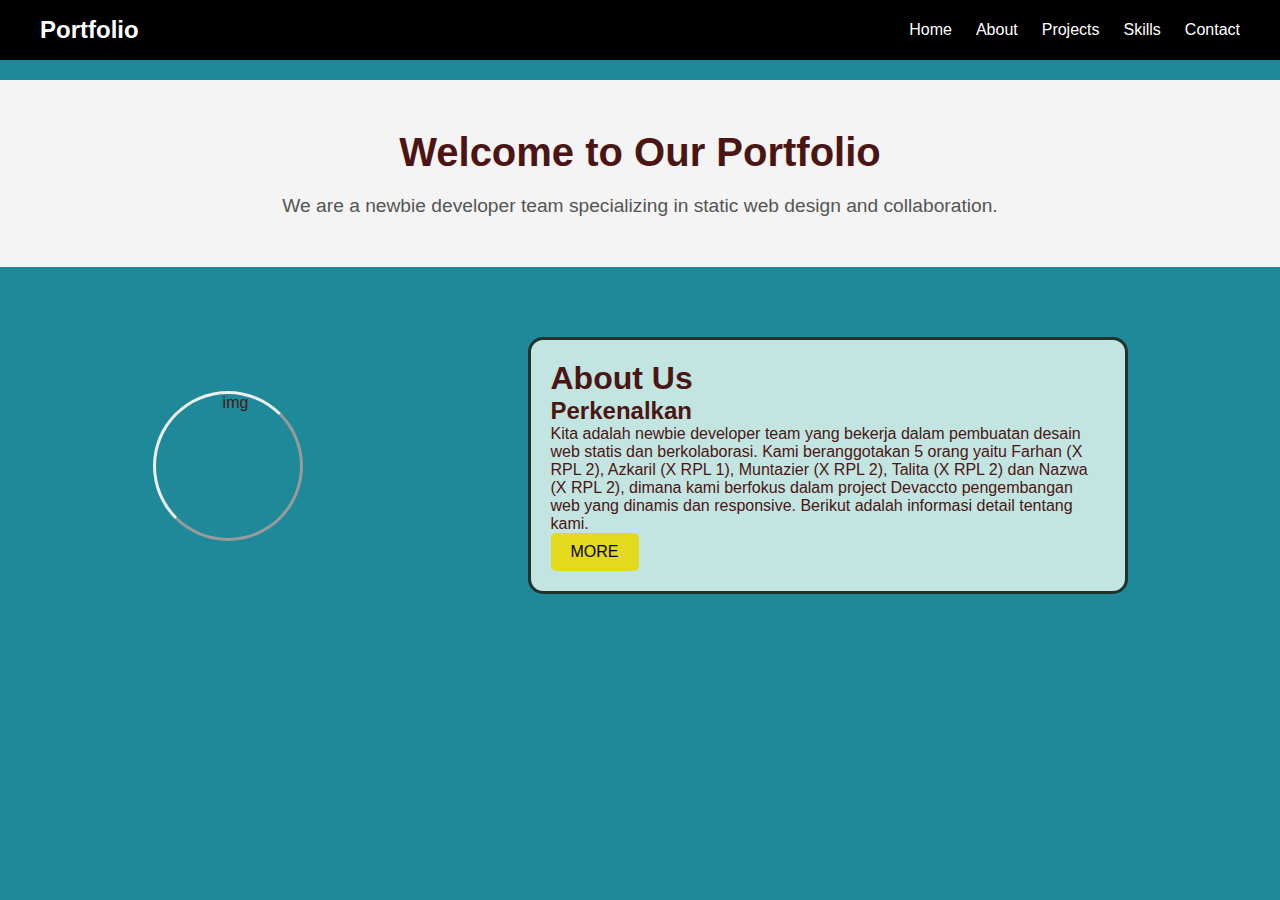
==== index.html @ 138cdb79 "perbaikan navbar dan page about by Farhan and Azka" ====
<!DOCTYPE html>
<html lang="en">
<head>
    <meta charset="UTF-8">
    <meta name="viewport" content="width=device-width, initial-scale=1.0">
    <title>Project Akhir</title>
    <link rel="stylesheet" href="style.css">
    <link rel="stylesheet" href="abouts.css">
</head>
<body>
    <nav class="navbar">
        <div class="container">
            <a href="#" class="brand">Portfolio</a>
            <ul class="nav-menu">
                <li><a href="#" class="nav-link" data-page="home">Home</a></li>
                <li><a href="/about.html" class="nav-link" data-page="about">About</a></li>
                <li><a href="#" class="nav-link" data-page="projects">Projects</a></li>
                <li><a href="#" class="nav-link" data-page="skills">Skills</a></li>
                <li><a href="#" class="nav-link" data-page="contact">Contact</a></li>
            </ul>
        </div>
    </nav>

    <section class="intro">
        <h1>Welcome to Our Portfolio</h1>
        <p>We are a newbie developer team specializing in static web design and collaboration.</p>
    </section>

    <section class="about">
        <div class="container about-container">
            <img src="bfd50216031f9ad9b8efe8b5921c84f6.jpg" alt="img" class="about-pict">
            <div class="about-content">
                <h1>About Us</h1>
                <h2>Perkenalkan</h2>
                <p>Kita adalah newbie developer team yang bekerja dalam pembuatan desain web statis dan berkolaborasi. Kami beranggotakan 5 orang yaitu Farhan (X RPL 2), Azkaril (X RPL 1), Muntazier (X RPL 2), Talita (X RPL 2) dan Nazwa (X RPL 2), dimana kami berfokus dalam project Devaccto pengembangan web yang dinamis dan responsive. Berikut adalah informasi detail tentang kami.</p>
                <a href="more.html" target="_blank">
                    <button class="btn">MORE</button>
                </a>
            </div>
        </div>
    </section>
</body>
</html>
---- style.css ----
/* General styles */
* {
    margin: 0;
    padding: 0;
    box-sizing: border-box;
}

body {
    font-family: Arial, sans-serif;
    margin-top: 80px; 
}

/* Navbar Styles */
.navbar {
    background-color: black; 
    color: white;
    padding: 1rem;
    position: fixed;
    width: 100%;
    top: 0;
    z-index: 1000;
}

/* Container styles */
.container {
    width: 100%;
    max-width: 1200px; 
    margin: 0 auto;
    display: flex;
    justify-content: space-between; 
    align-items: center;
}

/* Brand link styles */
.brand {
    font-size: 1.5rem; 
    font-weight: bold; 
    text-decoration: none;
    color: white; 
}

/* Navigation menu */
.nav-menu {
    list-style: none;
    display: flex;
    gap: 1.5rem; 
}

/* Navigation link styles */
.nav-link {
    text-decoration: none;
    color: white;
    font-size: 1rem;
    transition: color 0.3s ease;
}

.nav-link:hover {
    color: #ccc; 
}

/* Intro section */
.intro {
    text-align: center;
    padding: 50px 20px;
    background-color: #f4f4f4;
}

.intro h1 {
    font-size: 2.5rem;
    margin-bottom: 20px;
}

.intro p {
    font-size: 1.2rem;
    color: #555;
}

/* Responsive Styles */
@media (max-width: 768px) {
    .container {
        flex-direction: column;
        align-items: flex-start;
    }

    .nav-menu {
        flex-direction: column; 
        width: 100%;
        text-align: left;
    }

    .nav-link {
        padding: 0.5rem 0; 
    }
}
---- abouts.css ----
body {
    font-family: Arial, sans-serif;
    background-color: #138394f3;
    color: rgb(75, 21, 19);
}

/* About section styles */
.about {
    text-align: center;
    padding: 50px 20px;
}

.about-container {
    display: flex;
    align-items: center;
    justify-content: space-around;
    flex-wrap: wrap;
}

.about-content {
    max-width: 600px;
    text-align: left;
    padding: 20px;
    border: 3px solid #172922f3;
    background-color: rgb(194, 229, 225);
    border-radius: 15px;
    margin: 20px;
}

.about-pict {
    width: 150px;
    height: 150px;
    border-radius: 50%;
    margin: 20px;
    cursor: pointer;
    border-style: outset;
}

@media (max-width: 600px) {
    .about-container {
        flex-direction: column;
    }

    .about-pict {
        width: 100px;
        height: 100px;
    }

    .about-content {
        width: 100%;
    }
}

/* Button styles */
.btn {
    display: inline-block;
    padding: 10px 20px;
    text-decoration: none;
    color: rgb(2, 2, 2);
    background-color: rgb(228, 218, 29);
    cursor: pointer;
    transition: background-color 0.3s;
    border: none;
    border-radius: 5px;
    font-size: 1rem;
}

.btn:hover {
    color: white;
    background-color: rgb(208, 140, 88);
}
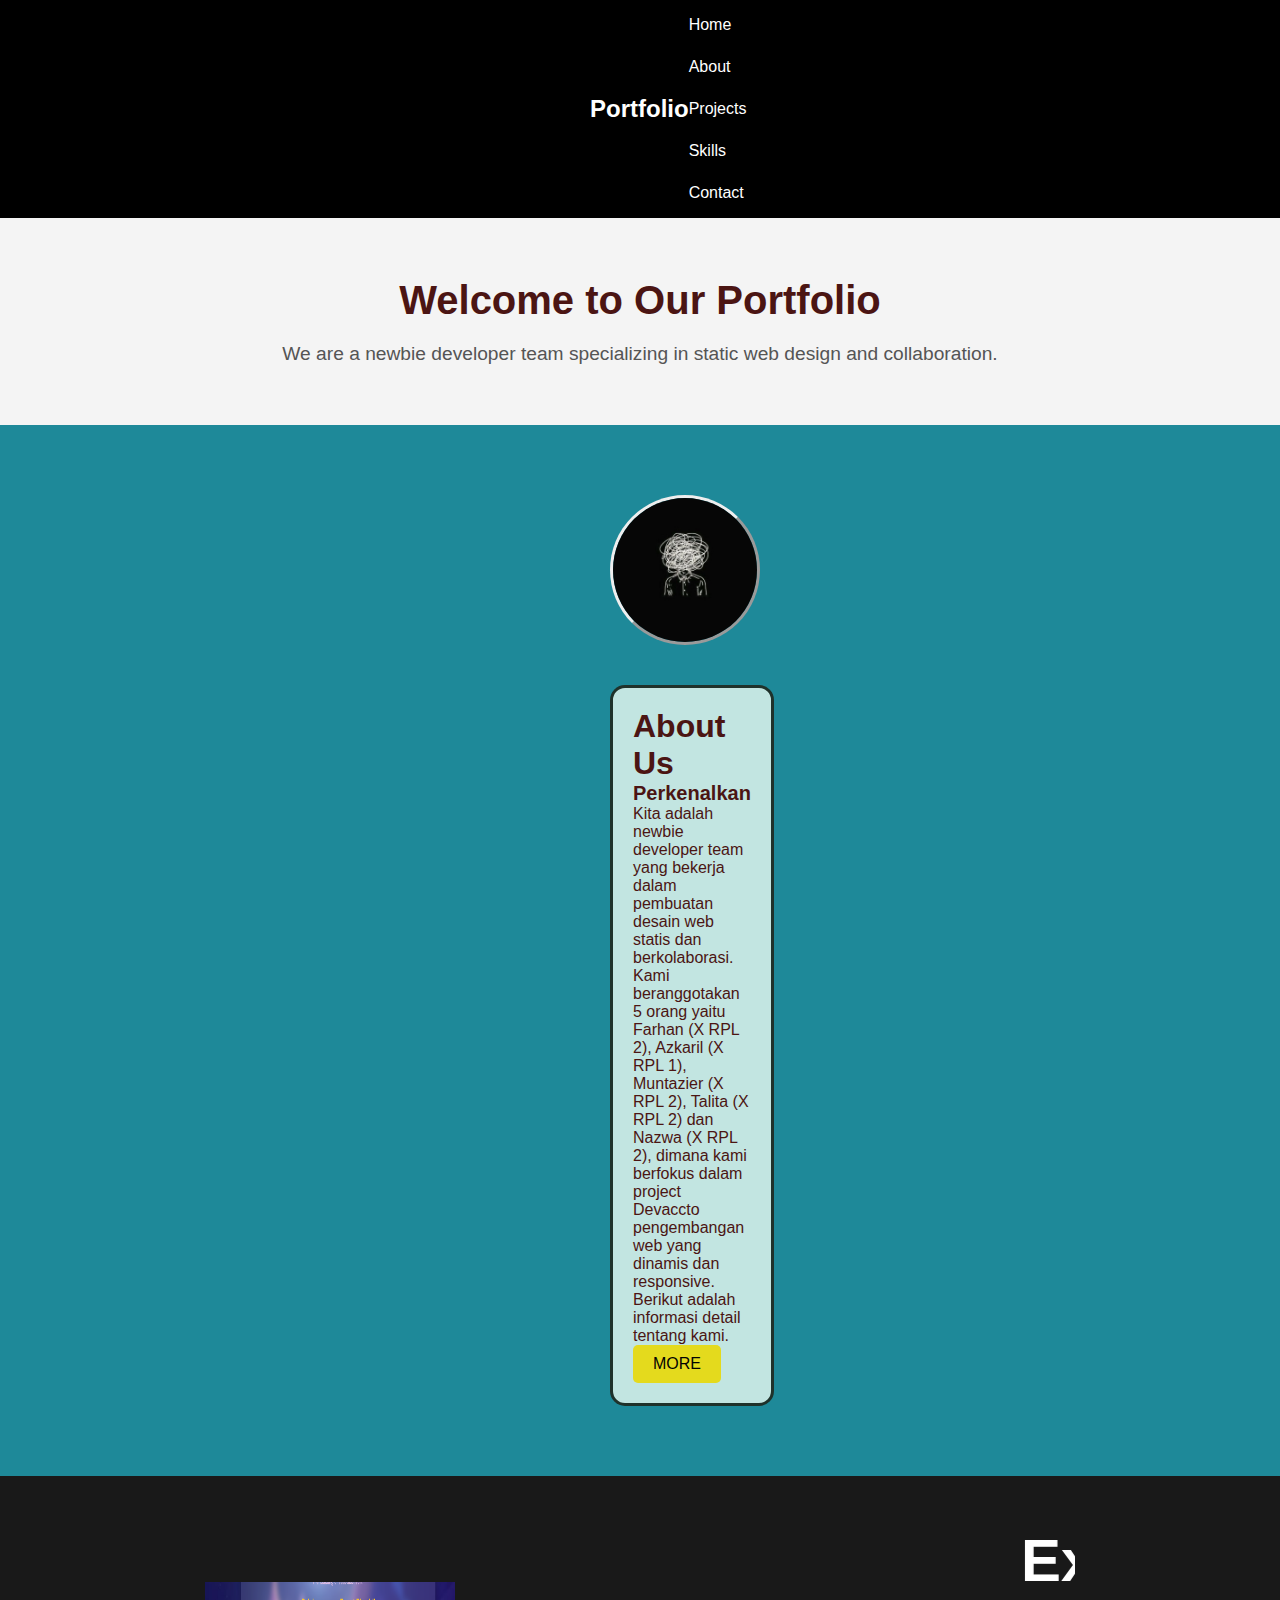
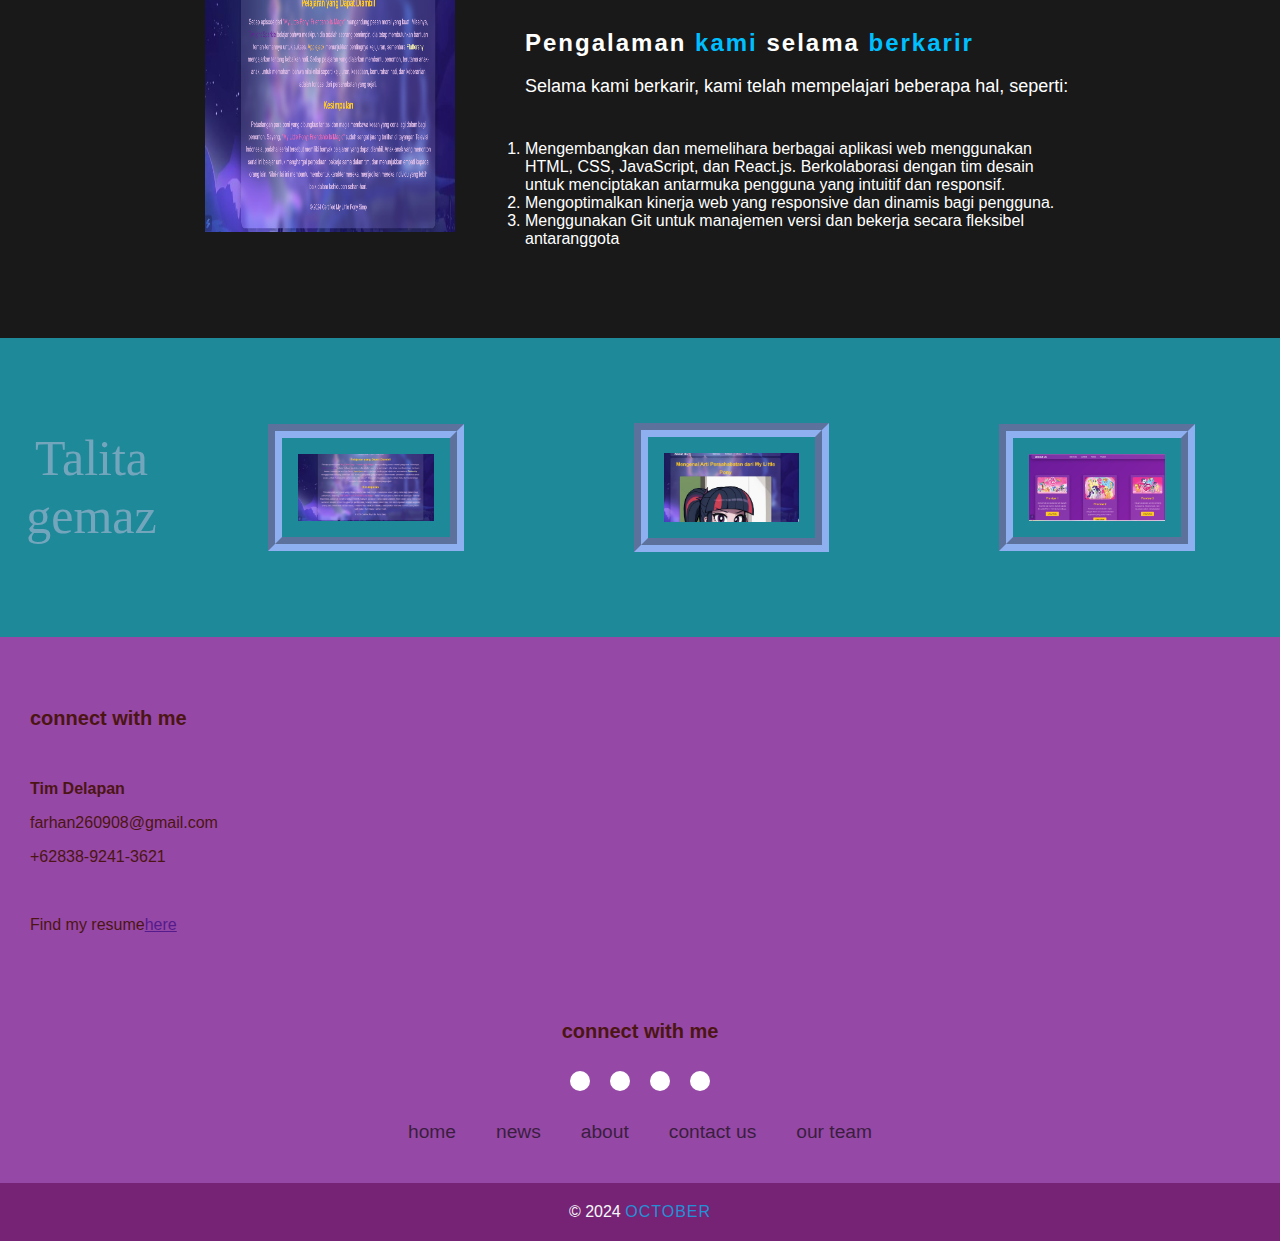
==== commit c20dfecf: "progress 50%" ====
--- a/index.html
+++ b/index.html
@@ -4,16 +4,21 @@
     <meta charset="UTF-8">
     <meta name="viewport" content="width=device-width, initial-scale=1.0">
     <title>Project Akhir</title>
-    <link rel="stylesheet" href="style.css">
+    <link rel="stylesheet" href="navbar.css">
     <link rel="stylesheet" href="abouts.css">
+    <link rel="stylesheet" href="Zahircss.css">
+    <link rel="stylesheet" href="https://cdnjs.cloudflare.com/ajax/libs/font-awesome/6.6.0/css/all.min.css" integrity="sha512-Kc323vGBEqzTmouAECnVceyQqyqdsSiqLQISBL29aUW4U/M7pSPA/gEUZQqv1cwx4OnYxTxve5UMg5GT6L4JJg==" crossorigin="anonymous" referrerpolicy="no-referrer"/>
+    <link rel="stylesheet" href="footer.css">
+    <link rel="stylesheet" href="project.css">
 </head>
+
 <body>
     <nav class="navbar">
         <div class="container">
             <a href="#" class="brand">Portfolio</a>
             <ul class="nav-menu">
                 <li><a href="#" class="nav-link" data-page="home">Home</a></li>
-                <li><a href="/about.html" class="nav-link" data-page="about">About</a></li>
+                <li><a href="#" class="nav-link" data-page="about">About</a></li>
                 <li><a href="#" class="nav-link" data-page="projects">Projects</a></li>
                 <li><a href="#" class="nav-link" data-page="skills">Skills</a></li>
                 <li><a href="#" class="nav-link" data-page="contact">Contact</a></li>
@@ -28,16 +33,87 @@
 
     <section class="about">
         <div class="container about-container">
-            <img src="bfd50216031f9ad9b8efe8b5921c84f6.jpg" alt="img" class="about-pict">
+            <img src="1-9.jpg" alt="img" class="about-pict">
             <div class="about-content">
                 <h1>About Us</h1>
                 <h2>Perkenalkan</h2>
                 <p>Kita adalah newbie developer team yang bekerja dalam pembuatan desain web statis dan berkolaborasi. Kami beranggotakan 5 orang yaitu Farhan (X RPL 2), Azkaril (X RPL 1), Muntazier (X RPL 2), Talita (X RPL 2) dan Nazwa (X RPL 2), dimana kami berfokus dalam project Devaccto pengembangan web yang dinamis dan responsive. Berikut adalah informasi detail tentang kami.</p>
-                <a href="more.html" target="_blank">
-                    <button class="btn">MORE</button>
+                    <button class="btn" onclick="document.getElementById('section-id').scrollIntoView();">MORE</button>
                 </a>
             </div>
         </div>
     </section>
+    
+    <section class="experience">
+        <div class="experience-main">
+            <img src="Screenshot (9).png" alt="example of our web">
+            <div class="experience-text">
+                <h1><marquee>Experience</marquee></h1>
+                <h5 id="section-id">Pengalaman <span>kami</span> selama <span>berkarir</span></h5>
+                <p>Selama kami berkarir, kami telah mempelajari beberapa hal, seperti:
+                    <br> 
+                    <ol>
+                        <li>Mengembangkan dan memelihara berbagai aplikasi web menggunakan HTML, CSS, JavaScript, dan React.js.
+                            Berkolaborasi dengan tim desain untuk menciptakan antarmuka pengguna yang intuitif dan responsif.</li>
+                        <li>Mengoptimalkan kinerja web yang responsive dan dinamis bagi pengguna.</li>
+                        <li>Menggunakan Git untuk manajemen versi dan bekerja secara fleksibel antaranggota</li>
+                    </ol>
+                </p>
+            </div>
+        </div>
+    </section>
+
+    <section class="Talita">
+        <div class="header">
+            <div class="judul">Talita gemaz</div>
+                <div class="galllery">
+                        <img src="Screenshot (9).png" >  
+                </div>
+                <div class="galllery">
+                        <img src="Screenshot 2024-10-07 190201.png" >
+                </div>
+                <div class="galllery">
+                        <img src="Screenshot (10).png" >
+                </div>
+        </div>
+        </header>
+    </section>
+
+    <footer>
+        <div class="footercontainer">
+            <div class="header-foot">
+                <h2>connect with me</h2>
+                <br>
+                   <b>Tim Delapan</b>
+                   <p>farhan260908@gmail.com</p>
+                   <p>+62838-9241-3621</p>
+                   <br>
+                   <p>Find my resume<a href="">here</a></p>
+                   <br><br><br>
+                   <center><h2>connect with me</h2></center>
+            </div>
+       
+            </br>
+            <div class="sosial-links">
+                <a href="https://instagram.com/aaw4hn"><i class="fab fa-instagram"></i></a>
+                <a href="https://wa.me/qr/IO2Y3XSKI3FYL1"><i class="fab fa-whatsapp"></i></a>
+                <a href="https://facebook.com/waa wa"><i class="fab fa-facebook"></i></a>
+                <a href="https://line.me/ti/p/9-CUfsn0aQ"><i class="fab fa-line"></i></a>
+            </div>
+            <div class="footernav">
+                <ul>
+                    <a href="">home</a>
+                    <a href="">news</a>
+                    <a href="">about</a>
+                    <a href="">contact us</a>
+                    <a href="">our team</a>
+                </ul>
+            </div>
+            </div>
+            <div class="footerbottom">
+                <p>&copy 2024 <span class="designer">october</span></p>
+            </div>
+        </div>
+    </footer>
 </body>
 </html>
--- a/navbar.css
+++ b/navbar.css
@@ -0,0 +1,96 @@
+/* General styles */
+* {
+    margin: 0;
+    padding: 0;
+    box-sizing: border-box;
+}
+
+body {
+    font-family: Arial, sans-serif;
+}
+
+/* Navbar Styles */
+.navbar {
+    background-color: black; 
+    color: white;
+    padding: 1rem;
+    position: static;
+    width: 100%;
+    top: 0;
+    z-index: 1000;
+}
+
+/* Container styles */
+.container {
+    width: 100%;
+    max-width: 1200px; 
+    margin: 0 auto;
+    display: flex;
+    justify-content: space-between; 
+    align-items: center;
+}
+
+/* Brand link styles */
+.brand {
+    font-size: 1.5rem; 
+    font-weight: bold; 
+    text-decoration: none;
+    color: white;
+}
+
+/* Navigation menu */
+.nav-menu {
+    list-style: none;
+    display: flex;
+    gap: 1.5rem; 
+    flex-wrap: wrap;
+}
+
+/* Navigation link styles */
+.nav-link {
+    text-decoration: none;
+    color: white;
+    font-size: 1rem;
+    transition: color 0.3s ease;
+}
+
+.nav-link:hover {
+    color: #ccc; 
+}
+
+/* Intro section */
+.intro {
+    text-align: center;
+    padding: 50px 20px;
+    background-color: #f4f4f4;
+    padding: 60px;
+}
+
+.intro h1 {
+    font-size: 2.5rem;
+    margin-bottom: 20px;
+}
+
+.intro p {
+    font-size: 1.2rem;
+    color: #555;
+}
+
+/* Responsive Styles */
+@media (max-width: 768px) {
+    .container {
+        gap: 1rem;
+        flex-direction: column;
+        align-items: flex-start;
+    }
+
+    .nav-menu {
+        flex-direction: column; 
+        width: 100%;
+        text-align: left;
+    }
+
+    .nav-link {
+        padding: 0.5rem 0; 
+    }
+}
--- a/abouts.css
+++ b/abouts.css
@@ -36,7 +36,7 @@
     border-style: outset;
 }
 
-@media (max-width: 600px) {
+@media (max-width: 100px) {
     .about-container {
         flex-direction: column;
     }
--- a/Zahircss.css
+++ b/Zahircss.css
@@ -0,0 +1,69 @@
+.experience {
+    width: 100%;
+    padding: 50px 0;
+    background-color: #191919;
+}
+
+.experience-main {
+    max-width: 1130px;
+    margin: 0 auto;
+    display: flex;
+    flex-wrap: wrap;
+    justify-content: center;
+    align-items: center;
+}
+
+.experience img {
+    width: 250px;
+    height: 250px;
+    display: flex;
+    margin-right: 70px;
+    align-items: flex-start;
+}
+
+.experience-text {
+    max-width: 550px;
+    color: white;
+}
+
+.experience-text h1 {
+    font-size: 60px;
+    margin-bottom: 20px;
+}
+
+.experience-text h5 {
+    font-size: 24px;
+    margin-bottom: 15px;
+    letter-spacing: 2px;
+}
+
+span {
+    color: #00BFFF;
+}
+
+.experience-text p {
+    font-size: 18px;
+    line-height: 28px;
+    margin-bottom: 40px;
+    text-align: justify;
+}
+
+/* Responsive Experience section */
+@media (max-width: 768px) {
+    .experience-main {
+        flex-direction: column;
+    }
+
+    .experience img {
+        width: 200px;
+        height: 200px;
+    }
+
+    .experience-text h1 {
+        font-size: 40px;
+    }
+
+    .experience-text p {
+        font-size: 16px;
+    }
+}
--- a/footer.css
+++ b/footer.css
@@ -0,0 +1,84 @@
+*{
+    padding: 0;
+    margin: 0;
+    box-sizing: border-box;
+}
+
+.br {
+    display: flex;
+}
+footer {
+    background-color: #9648a6;
+}
+
+.header-foot {
+    display: flex;
+    flex-direction: column;
+    gap: 1rem;
+}
+
+.footercontainer{
+
+    width: 100%;
+    padding: 70px 30px 20px;
+    gap: 10px;
+}
+h2{
+    font-family: arial;
+    font-size: 20px;
+}
+.sosial-links{
+    display: flex;
+    justify-content: center;
+}
+.sosial-links a{
+    text-decoration: none;
+    padding: 10px;
+    background-color: white;
+    margin: 10px;
+    border-radius: 50%;
+}
+.sosial-links a i{
+    font-size: 2em;
+    color: #111;
+    opacity: 0.9;
+}
+
+.sosial-links a:hover{
+    background-color: #9648a6;
+    transition: 0.5s;
+}
+.sosial-links a:hover i{
+    color: rgb(43, 3, 47);
+}
+
+.footernav ul{
+    display: flex;
+    justify-content: center;
+}
+.footernav ul a{
+    color: #120d12;
+    margin: 20px;
+    text-decoration: none;
+    font-size: 1.2em;
+    opacity: 0.7;
+    transition: 0.5s;
+}
+.footernav ul a:hover{
+    opacity: 1;
+}
+.footerbottom{
+    background-color: #762375;
+    padding: 20px;
+    text-align: center;
+}
+.footerbottom p{
+    color: rgb(246, 248, 249);
+}
+
+.designer{
+    opacity: 0.7;
+    text-transform: uppercase;
+    letter-spacing: 1px;
+    font-weight: 400;
+}--- a/project.css
+++ b/project.css
@@ -0,0 +1,50 @@
+.body {
+    background-color: blueviolet;
+}
+
+.header {
+    display: flex;
+    align-items: center;
+}
+
+.judul{
+    font-family: Times, serif;
+    font-size: 50px;
+    text-align: center;
+    color: rgba(219, 201, 233, 0.452);
+
+}
+
+.container{
+    width: 100px;
+    margin: auto;
+}
+
+.galllery {
+    margin: 85px;
+    border: 14px solid rgb(142, 176, 241);
+    float: center;
+    width: 250px;
+    height: auto;
+    flex-direction: row;
+    display: flex;
+    border-style: groove;
+    padding: 16px; 
+    box-sizing: border-box;
+}
+
+.galllery:hover {
+    border: 10px solid purple;
+}
+
+.galllery img {
+    width: 100%;
+    height: auto;
+}
+
+.desc {
+    font-family:arial sans-serif;
+    text-transform: uppercase;
+    text-align: left;
+    font-size: 20px;
+}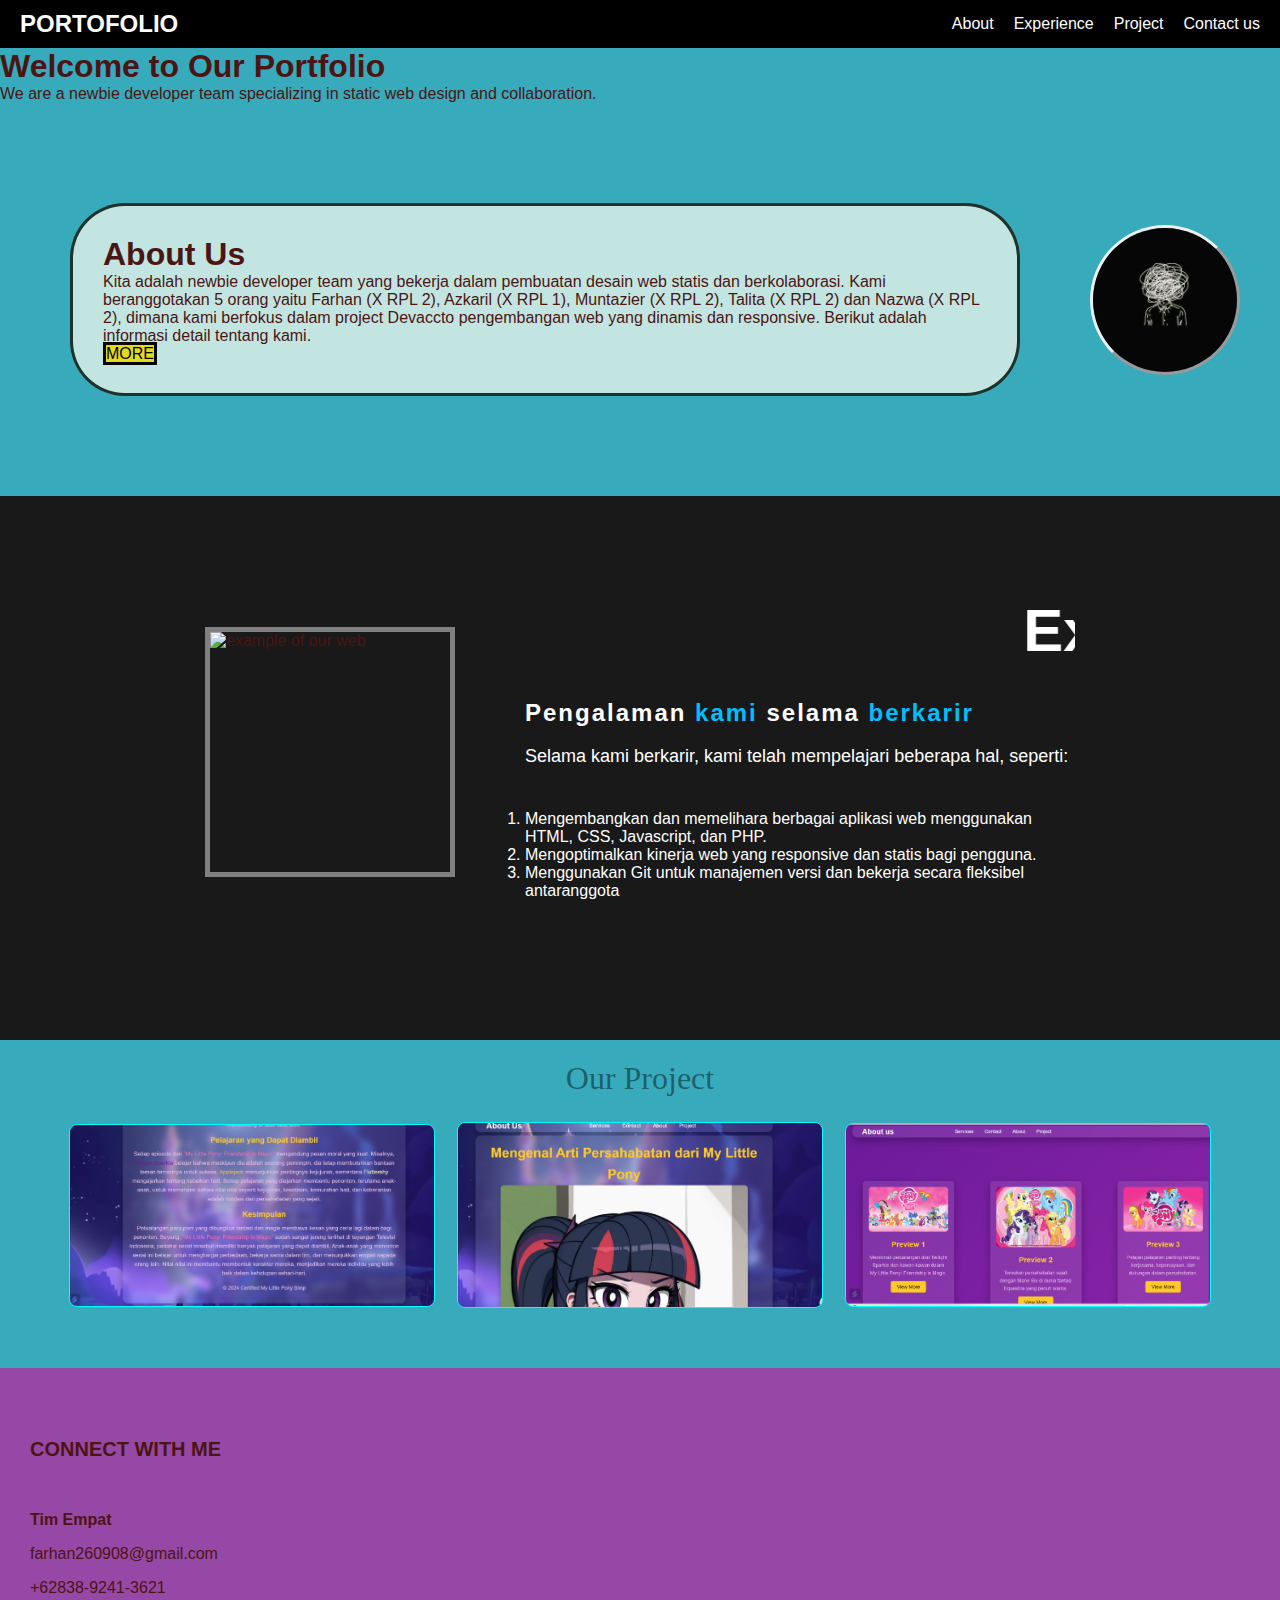
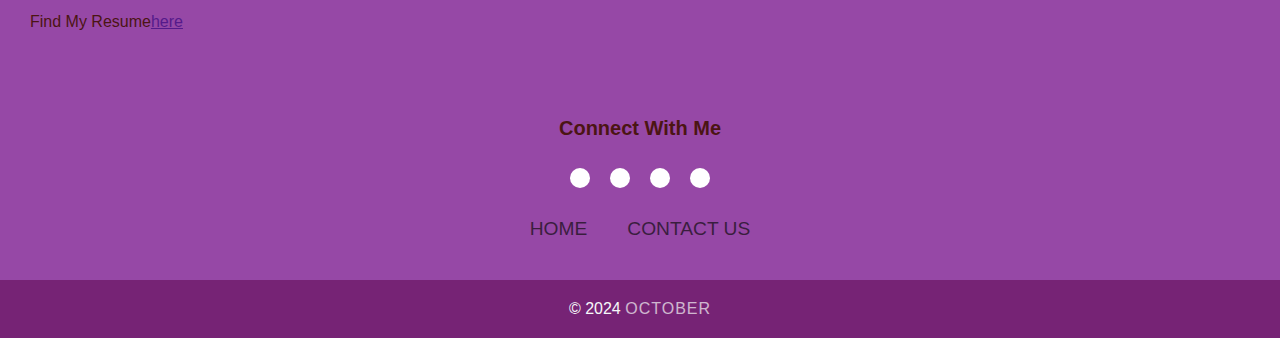
==== commit 6bfe8a11: "perombakan navbar" ====
--- a/index.html
+++ b/index.html
@@ -3,59 +3,64 @@
 <head>
     <meta charset="UTF-8">
     <meta name="viewport" content="width=device-width, initial-scale=1.0">
-    <title>Project Akhir</title>
+    <title>Project Akhir Devaccto</title>
     <link rel="stylesheet" href="navbar.css">
+    <link rel="stylesheet" href="intro.css">
     <link rel="stylesheet" href="abouts.css">
     <link rel="stylesheet" href="Zahircss.css">
+    <link rel="stylesheet" href="project.css">
     <link rel="stylesheet" href="https://cdnjs.cloudflare.com/ajax/libs/font-awesome/6.6.0/css/all.min.css" integrity="sha512-Kc323vGBEqzTmouAECnVceyQqyqdsSiqLQISBL29aUW4U/M7pSPA/gEUZQqv1cwx4OnYxTxve5UMg5GT6L4JJg==" crossorigin="anonymous" referrerpolicy="no-referrer"/>
     <link rel="stylesheet" href="footer.css">
-    <link rel="stylesheet" href="project.css">
 </head>
 
 <body>
-    <nav class="navbar">
-        <div class="container">
-            <a href="#" class="brand">Portfolio</a>
-            <ul class="nav-menu">
-                <li><a href="#" class="nav-link" data-page="home">Home</a></li>
-                <li><a href="#" class="nav-link" data-page="about">About</a></li>
-                <li><a href="#" class="nav-link" data-page="projects">Projects</a></li>
-                <li><a href="#" class="nav-link" data-page="skills">Skills</a></li>
-                <li><a href="#" class="nav-link" data-page="contact">Contact</a></li>
-            </ul>
+    <nav class="navbar" id="navbar-id">
+        <b><div class="porto">PORTOFOLIO</div></b>
+        <div class="burger" id="burger">
+            <div class="line"></div>
+            <div class="line"></div>
+            <div class="line"></div>
         </div>
+        <ul class="nav-links" id="nav-links">
+            <li><a href="#about-page">About</a></li>
+            <li><a href="#experience-id">Experience</a></li>
+            <li><a href="#project-id">Project</a></li>
+            <li><a href="#footer-id">Contact us</a></li>
+        </ul>
     </nav>
+
+    <script src="burger_nav.js"></script>
 
     <section class="intro">
         <h1>Welcome to Our Portfolio</h1>
         <p>We are a newbie developer team specializing in static web design and collaboration.</p>
     </section>
 
-    <section class="about">
-        <div class="container about-container">
+    <section class="about" id="about-page">
+        <div class="about-container">
             <img src="1-9.jpg" alt="img" class="about-pict">
-            <div class="about-content">
-                <h1>About Us</h1>
-                <h2>Perkenalkan</h2>
-                <p>Kita adalah newbie developer team yang bekerja dalam pembuatan desain web statis dan berkolaborasi. Kami beranggotakan 5 orang yaitu Farhan (X RPL 2), Azkaril (X RPL 1), Muntazier (X RPL 2), Talita (X RPL 2) dan Nazwa (X RPL 2), dimana kami berfokus dalam project Devaccto pengembangan web yang dinamis dan responsive. Berikut adalah informasi detail tentang kami.</p>
-                    <button class="btn" onclick="document.getElementById('section-id').scrollIntoView();">MORE</button>
-                </a>
+            <div class="border">
+                <div class="kotak">
+                    <h1>About Us</h1>                               
+                    <p>Kita adalah newbie developer team yang bekerja dalam pembuatan desain web statis dan berkolaborasi. Kami beranggotakan 5 orang yaitu Farhan (X RPL 2), Azkaril (X RPL 1), Muntazier (X RPL 2), Talita (X RPL 2) dan Nazwa (X RPL 2), dimana kami berfokus dalam project Devaccto pengembangan web yang dinamis dan responsive. Berikut adalah informasi detail tentang kami.</p>
+                        <a class="btn" a href="#experience-id">MORE</a></button>
+                    </a>
+                </div>
             </div>
         </div>
     </section>
     
-    <section class="experience">
+    <section class="experience" id="experience-id">
         <div class="experience-main">
-            <img src="Screenshot (9).png" alt="example of our web">
+            <img src="WhatsApp Image 2024-10-11 at 6.11.06 PM.jpeg" alt="example of our web" class="example">
             <div class="experience-text">
                 <h1><marquee>Experience</marquee></h1>
                 <h5 id="section-id">Pengalaman <span>kami</span> selama <span>berkarir</span></h5>
                 <p>Selama kami berkarir, kami telah mempelajari beberapa hal, seperti:
                     <br> 
                     <ol>
-                        <li>Mengembangkan dan memelihara berbagai aplikasi web menggunakan HTML, CSS, JavaScript, dan React.js.
-                            Berkolaborasi dengan tim desain untuk menciptakan antarmuka pengguna yang intuitif dan responsif.</li>
-                        <li>Mengoptimalkan kinerja web yang responsive dan dinamis bagi pengguna.</li>
+                        <li>Mengembangkan dan memelihara berbagai aplikasi web menggunakan HTML, CSS, Javascript, dan PHP.</li>
+                        <li>Mengoptimalkan kinerja web yang responsive dan statis bagi pengguna.</li>
                         <li>Menggunakan Git untuk manajemen versi dan bekerja secara fleksibel antaranggota</li>
                     </ol>
                 </p>
@@ -63,38 +68,38 @@
         </div>
     </section>
 
-    <section class="Talita">
-        <div class="header">
-            <div class="judul">Talita gemaz</div>
-                <div class="galllery">
-                        <img src="Screenshot (9).png" >  
-                </div>
-                <div class="galllery">
-                        <img src="Screenshot 2024-10-07 190201.png" >
-                </div>
-                <div class="galllery">
-                        <img src="Screenshot (10).png" >
-                </div>
+    <section class="talita" id="project-id">
+    <div class="header">
+        <div class="judul">Our Project</div>
+    </div>
+    <div class="container">
+        <div class="gallery">
+            <img src="Screenshot (9).png" alt="Deskripsi gambar 1">
         </div>
-        </header>
+        <div class="gallery">
+            <img src="Screenshot 2024-10-07 190201.png" alt="Deskripsi gambar 2">
+        </div>
+        <div class="gallery">
+            <img src="Screenshot (10).png" alt="Deskripsi gambar 3">
+        </div>
+    </div>
     </section>
 
-    <footer>
+    <footer id="footer-id">
         <div class="footercontainer">
             <div class="header-foot">
-                <h2>connect with me</h2>
+                <h2>CONNECT WITH ME</h2>
                 <br>
-                   <b>Tim Delapan</b>
+                   <b>Tim Empat</b>
                    <p>farhan260908@gmail.com</p>
                    <p>+62838-9241-3621</p>
-                   <br>
-                   <p>Find my resume<a href="">here</a></p>
+                   <p>Find My Resume<a href="">here</a></p>
                    <br><br><br>
-                   <center><h2>connect with me</h2></center>
+                   <center><h2>Connect With Me</h2></center>
             </div>
        
             </br>
-            <div class="sosial-links">
+            <div class="sosial-links" id="Contact">
                 <a href="https://instagram.com/aaw4hn"><i class="fab fa-instagram"></i></a>
                 <a href="https://wa.me/qr/IO2Y3XSKI3FYL1"><i class="fab fa-whatsapp"></i></a>
                 <a href="https://facebook.com/waa wa"><i class="fab fa-facebook"></i></a>
@@ -102,18 +107,15 @@
             </div>
             <div class="footernav">
                 <ul>
-                    <a href="">home</a>
-                    <a href="">news</a>
-                    <a href="">about</a>
-                    <a href="">contact us</a>
-                    <a href="">our team</a>
+                    <a href="#navbar-id">HOME</a>
+                    <a href="https://wa.me/+6283892413621">CONTACT US</a>
                 </ul>
             </div>
             </div>
             <div class="footerbottom">
-                <p>&copy 2024 <span class="designer">october</span></p>
+                <p>&copy 2024 <span class="designer" style="color: whitesmoke;">OCTOBER</span></p>
             </div>
         </div>
     </footer>
 </body>
-</html>
+</html>--- a/navbar.css
+++ b/navbar.css
@@ -1,96 +1,75 @@
-/* General styles */
 * {
     margin: 0;
     padding: 0;
     box-sizing: border-box;
+    scroll-behavior: smooth;
 }
 
 body {
     font-family: Arial, sans-serif;
 }
 
-/* Navbar Styles */
 .navbar {
-    background-color: black; 
-    color: white;
-    padding: 1rem;
-    position: static;
-    width: 100%;
-    top: 0;
-    z-index: 1000;
+    display: flex;
+    justify-content: space-between;
+    align-items: center;
+    background-color: #000;
+    padding: 10px 20px;
 }
 
-/* Container styles */
-.container {
-    width: 100%;
-    max-width: 1200px; 
-    margin: 0 auto;
-    display: flex;
-    justify-content: space-between; 
-    align-items: center;
+.porto {
+    color: rgb(255, 255, 255);
+    font-size: 24px;
 }
 
-/* Brand link styles */
-.brand {
-    font-size: 1.5rem; 
-    font-weight: bold; 
-    text-decoration: none;
-    color: white;
+.nav-links {
+    list-style: none;
+    display: flex;
 }
 
-/* Navigation menu */
-.nav-menu {
-    list-style: none;
-    display: flex;
-    gap: 1.5rem; 
-    flex-wrap: wrap;
+.nav-links li {
+    margin-left: 20px;
 }
 
-/* Navigation link styles */
-.nav-link {
+.nav-links a {
+    color: rgb(255, 255, 255);
     text-decoration: none;
-    color: white;
-    font-size: 1rem;
     transition: color 0.3s ease;
 }
 
-.nav-link:hover {
-    color: #ccc; 
+/*burger garis*/
+.burger {
+    display: none;
+    flex-direction: column;
+    cursor: pointer;
+    transition: all 20ms smooth;
 }
 
-/* Intro section */
-.intro {
-    text-align: center;
-    padding: 50px 20px;
-    background-color: #f4f4f4;
-    padding: 60px;
+.burger .line {
+    height: 3px;
+    width: 25px;
+    background-color: white;
+    margin: 4px 0;
 }
 
-.intro h1 {
-    font-size: 2.5rem;
-    margin-bottom: 20px;
-}
-
-.intro p {
-    font-size: 1.2rem;
-    color: #555;
-}
-
-/* Responsive Styles */
+/* Responsive */
 @media (max-width: 768px) {
-    .container {
-        gap: 1rem;
+    .nav-links {
+        display: none;
         flex-direction: column;
-        align-items: flex-start;
+        position: absolute;
+        top: 60px;
+        left: 0;
+        color: #000000;
+        background-color: rgba(0, 0, 0, 0.5); /* Transparan */
+        width: 100%;
     }
 
-    .nav-menu {
-        flex-direction: column; 
-        width: 100%;
-        text-align: left;
+    .nav-links.active {
+        display: flex;
     }
 
-    .nav-link {
-        padding: 0.5rem 0; 
+    .burger {
+        display: flex;
     }
 }
--- a/abouts.css
+++ b/abouts.css
@@ -1,44 +1,48 @@
+* {
+    scroll-behavior: smooth;
+}
+
 body {
     font-family: Arial, sans-serif;
-    background-color: #138394f3;
+    background-color: #2da6b9f3;
     color: rgb(75, 21, 19);
 }
 
-/* About section styles */
+/* about section styles */
 .about {
     text-align: center;
     padding: 50px 20px;
 }
 
-.about-container {
+.kotak {
+    border: 3px solid #172922f3;
+    background-color: rgb(194, 229, 225);
+    border-radius: 55px; /* Membuat border melengkung */
+    padding: 30px;
+    margin: 50px 50px;
+}
+
+.about-container { /* untuk text dan pict */
+    text-align: left;
     display: flex;
     align-items: center;
     justify-content: space-around;
-    flex-wrap: wrap;
-}
-
-.about-content {
-    max-width: 600px;
-    text-align: left;
-    padding: 20px;
-    border: 3px solid #172922f3;
-    background-color: rgb(194, 229, 225);
-    border-radius: 15px;
-    margin: 20px;
+    flex-direction: row-reverse;
 }
 
 .about-pict {
     width: 150px;
     height: 150px;
     border-radius: 50%;
+    display: block;
     margin: 20px;
     cursor: pointer;
     border-style: outset;
 }
 
-@media (max-width: 100px) {
-    .about-container {
-        flex-direction: column;
+@media (max-width: 600px) { /* agar menjadi flexsibel */
+    .container {
+        width: 100%;
     }
 
     .about-pict {
@@ -46,26 +50,21 @@
         height: 100px;
     }
 
-    .about-content {
-        width: 100%;
+    .about-container {
+        flex-direction: column; /* agar gambar dari kanan pindah keatas saat layar di perkecil */
     }
 }
 
-/* Button styles */
 .btn {
-    display: inline-block;
-    padding: 10px 20px;
-    text-decoration: none;
+    text-decoration: wavy;
+    border-style: inherit;
     color: rgb(2, 2, 2);
     background-color: rgb(228, 218, 29);
     cursor: pointer;
     transition: background-color 0.3s;
-    border: none;
-    border-radius: 5px;
-    font-size: 1rem;
 }
 
 .btn:hover {
-    color: white;
-    background-color: rgb(208, 140, 88);
+    color: #058da2f3;
+    background-color: rgb(156, 43, 20);
 }
--- a/Zahircss.css
+++ b/Zahircss.css
@@ -1,7 +1,23 @@
+* {
+    scroll-behavior: smooth;
+}
+
 .experience {
     width: 100%;
     padding: 50px 0;
     background-color: #191919;
+}
+
+.example {
+    border: 5px solid gray;
+    margin-bottom: 2rem;
+}
+
+.headline {
+    max-width: 550px;
+    color: white;
+    font-size: 60px;
+    margin-bottom: 20px;
 }
 
 .experience-main {
@@ -11,6 +27,7 @@
     flex-wrap: wrap;
     justify-content: center;
     align-items: center;
+    padding: 50px;
 }
 
 .experience img {
--- a/project.css
+++ b/project.css
@@ -1,50 +1,65 @@
-.body {
-    background-color: blueviolet;
-}
-
 .header {
     display: flex;
+    flex-direction: column; /* Menumpuk elemen di dalam header */
     align-items: center;
 }
 
-.judul{
+.judul {
     font-family: Times, serif;
-    font-size: 50px;
+    font-size: 3vw; /* Responsif berdasarkan lebar viewport */
     text-align: center;
-    color: rgba(219, 201, 233, 0.452);
-
+    color: rgba(0, 0, 0, 0.452);
+    margin: 20px 0; /* Menambahkan margin atas dan bawah */
 }
 
-.container{
-    width: 100px;
+.container {
+    gap: 12PX;
+    width: 90%;
+    max-width: 1200px;
     margin: auto;
+    display: flex;
+    flex-wrap: wrap; /* Agar item gallery dapat membungkus */
+    justify-content: center; /* Centering item gallery */
+    padding-bottom: 55px;
 }
 
-.galllery {
-    margin: 85px;
-    border: 14px solid rgb(142, 176, 241);
-    float: center;
-    width: 250px;
-    height: auto;
-    flex-direction: row;
+.gallery {
+    margin: 5px; /* Memberikan jarak antar gambar */
     display: flex;
-    border-style: groove;
-    padding: 16px; 
+    justify-content: center;
+    align-items: center;
+    flex: 1 1 250px; /* Membuat gallery responsif */
     box-sizing: border-box;
+    border-radius: 12px;
 }
 
-.galllery:hover {
-    border: 10px solid purple;
+.gallery img:hover {
+    transform: scale(1.02);
+    box-shadow: 0px 0px 20px 0px rgb(154, 61, 175);
+    border-width: 2px;
 }
 
-.galllery img {
+.gallery img {
     width: 100%;
     height: auto;
+    border-radius: 8px;
+    border: 1px solid cyan;
+    transition: all 300ms;
 }
 
-.desc {
-    font-family:arial sans-serif;
-    text-transform: uppercase;
-    text-align: left;
-    font-size: 20px;
-}+/* Media queries untuk tampilan lebih besar */
+@media (min-width: 768px) {
+    .judul {
+        font-size: 2.5em; /* Mengatur ukuran font pada layar lebih besar */
+    }
+
+    .gallery {
+        flex: 1 1 200px; /* Mengatur ukuran dasar gallery */
+    }
+}
+
+@media (min-width: 900px) {
+    .judul {
+        font-size: 2em; /* Ukuran font lebih besar untuk layar sangat besar */
+    }
+}
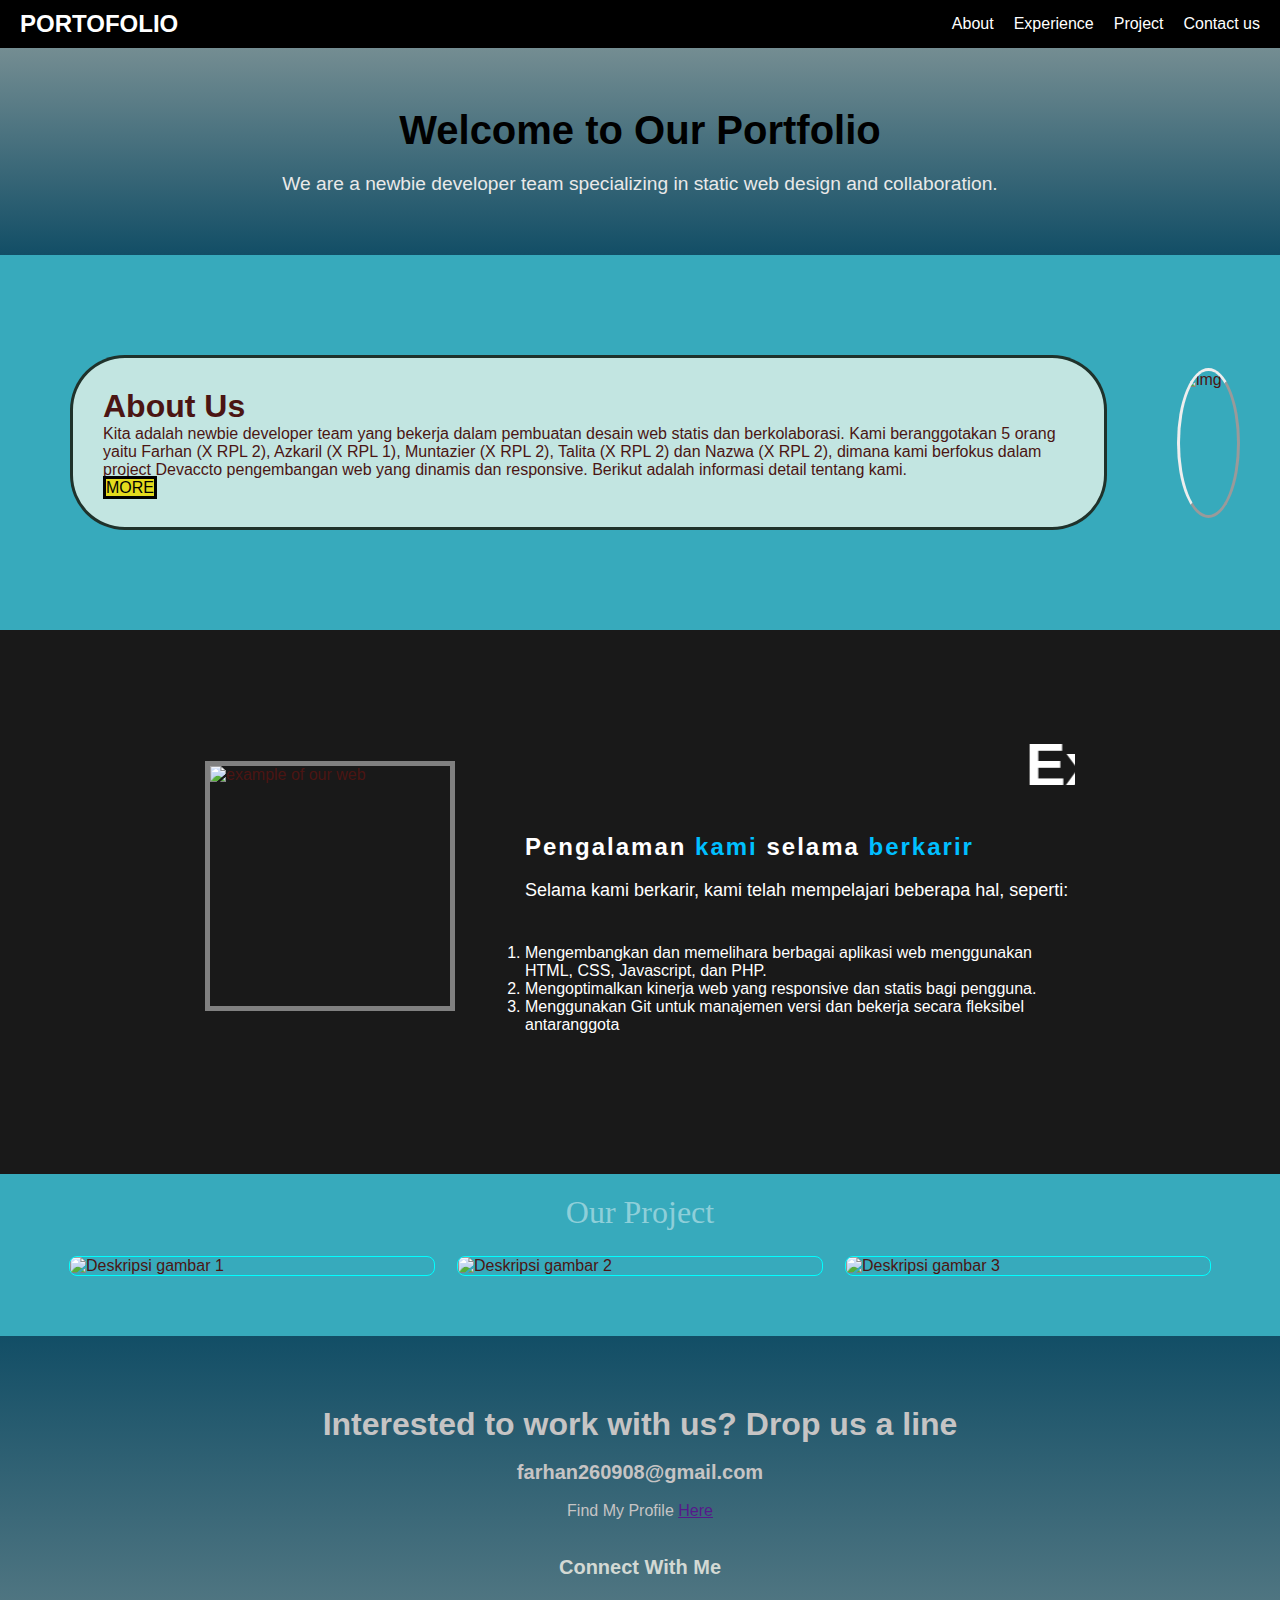
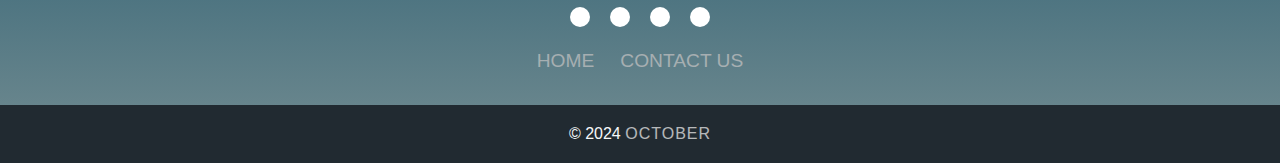
==== commit afb2070a: "perombakan #2" ====
--- a/index.html
+++ b/index.html
@@ -38,7 +38,7 @@
 
     <section class="about" id="about-page">
         <div class="about-container">
-            <img src="1-9.jpg" alt="img" class="about-pict">
+            <img src="photo/1-9.jpg" alt="img" class="about-pict">
             <div class="border">
                 <div class="kotak">
                     <h1>About Us</h1>                               
@@ -52,7 +52,7 @@
     
     <section class="experience" id="experience-id">
         <div class="experience-main">
-            <img src="WhatsApp Image 2024-10-11 at 6.11.06 PM.jpeg" alt="example of our web" class="example">
+            <img src="photo/WhatsApp Image 2024-10-11 at 6.11.06 PM.jpeg" alt="example of our web" class="example">
             <div class="experience-text">
                 <h1><marquee>Experience</marquee></h1>
                 <h5 id="section-id">Pengalaman <span>kami</span> selama <span>berkarir</span></h5>
@@ -74,28 +74,29 @@
     </div>
     <div class="container">
         <div class="gallery">
-            <img src="Screenshot (9).png" alt="Deskripsi gambar 1">
+            <img src="photo/Screenshot (9).png" alt="Deskripsi gambar 1">
         </div>
         <div class="gallery">
-            <img src="Screenshot 2024-10-07 190201.png" alt="Deskripsi gambar 2">
+            <img src="photo/Screenshot (10).png" alt="Deskripsi gambar 2">
         </div>
         <div class="gallery">
-            <img src="Screenshot (10).png" alt="Deskripsi gambar 3">
+            <img src="photo/Screenshot 2024-10-07 190201.png" alt="Deskripsi gambar 3">
         </div>
     </div>
     </section>
 
     <footer id="footer-id">
         <div class="footercontainer">
-            <div class="header-foot">
-                <h2>CONNECT WITH ME</h2>
-                <br>
-                   <b>Tim Empat</b>
-                   <p>farhan260908@gmail.com</p>
-                   <p>+62838-9241-3621</p>
-                   <p>Find My Resume<a href="">here</a></p>
+            <div class="headerfoot">
+                   <center>
+                   <h1 style="color: rgb(198, 196, 196);">Interested to work with us? Drop us a line</h1>
+                   <br>
+                   <h2 class="email-footer"><a href="mailto:farhan260908@gmail.com"><span style="color: rgb(198, 196, 196);">farhan260908@gmail.com</span></a></h2>
+                   <br>
+                   <span style="color: rgb(198, 196, 196);">Find My Profile <a href="">Here</a></span>
                    <br><br><br>
-                   <center><h2>Connect With Me</h2></center>
+                   <h2>Connect With Me</h2>
+                   </center>
             </div>
        
             </br>
--- a/intro.css
+++ b/intro.css
@@ -0,0 +1,18 @@
+/* Intro section */
+.intro {
+    text-align: center;
+    padding: 50px 20px;
+    background-image: linear-gradient(to top, #124e66, #748d92);
+    padding: 60px;
+}
+
+.intro h1 {
+    font-size: 2.5rem;
+    margin-bottom: 20px;
+    color: black;
+}
+
+.intro p {
+    font-size: 1.2rem;
+    color: rgb(233, 233, 233);
+}
--- a/project.css
+++ b/project.css
@@ -8,7 +8,7 @@
     font-family: Times, serif;
     font-size: 3vw; /* Responsif berdasarkan lebar viewport */
     text-align: center;
-    color: rgba(0, 0, 0, 0.452);
+    color: rgba(255, 255, 255, 0.452);
     margin: 20px 0; /* Menambahkan margin atas dan bawah */
 }
 
--- a/footer.css
+++ b/footer.css
@@ -1,14 +1,20 @@
-*{
+* {
     padding: 0;
     margin: 0;
     box-sizing: border-box;
+    scroll-behavior: smooth;
 }
 
 .br {
     display: flex;
 }
+
+.email-footer a {
+    text-decoration: none;
+}
+
 footer {
-    background-color: #9648a6;
+    background-image: linear-gradient(to bottom, #124e66, #748d92);
 }
 
 .header-foot {
@@ -18,7 +24,6 @@
 }
 
 .footercontainer{
-
     width: 100%;
     padding: 70px 30px 20px;
     gap: 10px;
@@ -26,6 +31,7 @@
 h2{
     font-family: arial;
     font-size: 20px;
+    color: #d3d9d4;
 }
 .sosial-links{
     display: flex;
@@ -45,11 +51,11 @@
 }
 
 .sosial-links a:hover{
-    background-color: #9648a6;
+    background-color: #212a31;
     transition: 0.5s;
 }
 .sosial-links a:hover i{
-    color: rgb(43, 3, 47);
+    color: rgb(14, 2, 15);
 }
 
 .footernav ul{
@@ -57,18 +63,18 @@
     justify-content: center;
 }
 .footernav ul a{
-    color: #120d12;
-    margin: 20px;
+    color: rgb(198, 196, 196);
+    margin: 13px;
     text-decoration: none;
     font-size: 1.2em;
     opacity: 0.7;
     transition: 0.5s;
 }
 .footernav ul a:hover{
-    opacity: 1;
+    opacity: 1rem;
 }
 .footerbottom{
-    background-color: #762375;
+    background-color: #212a31;
     padding: 20px;
     text-align: center;
 }
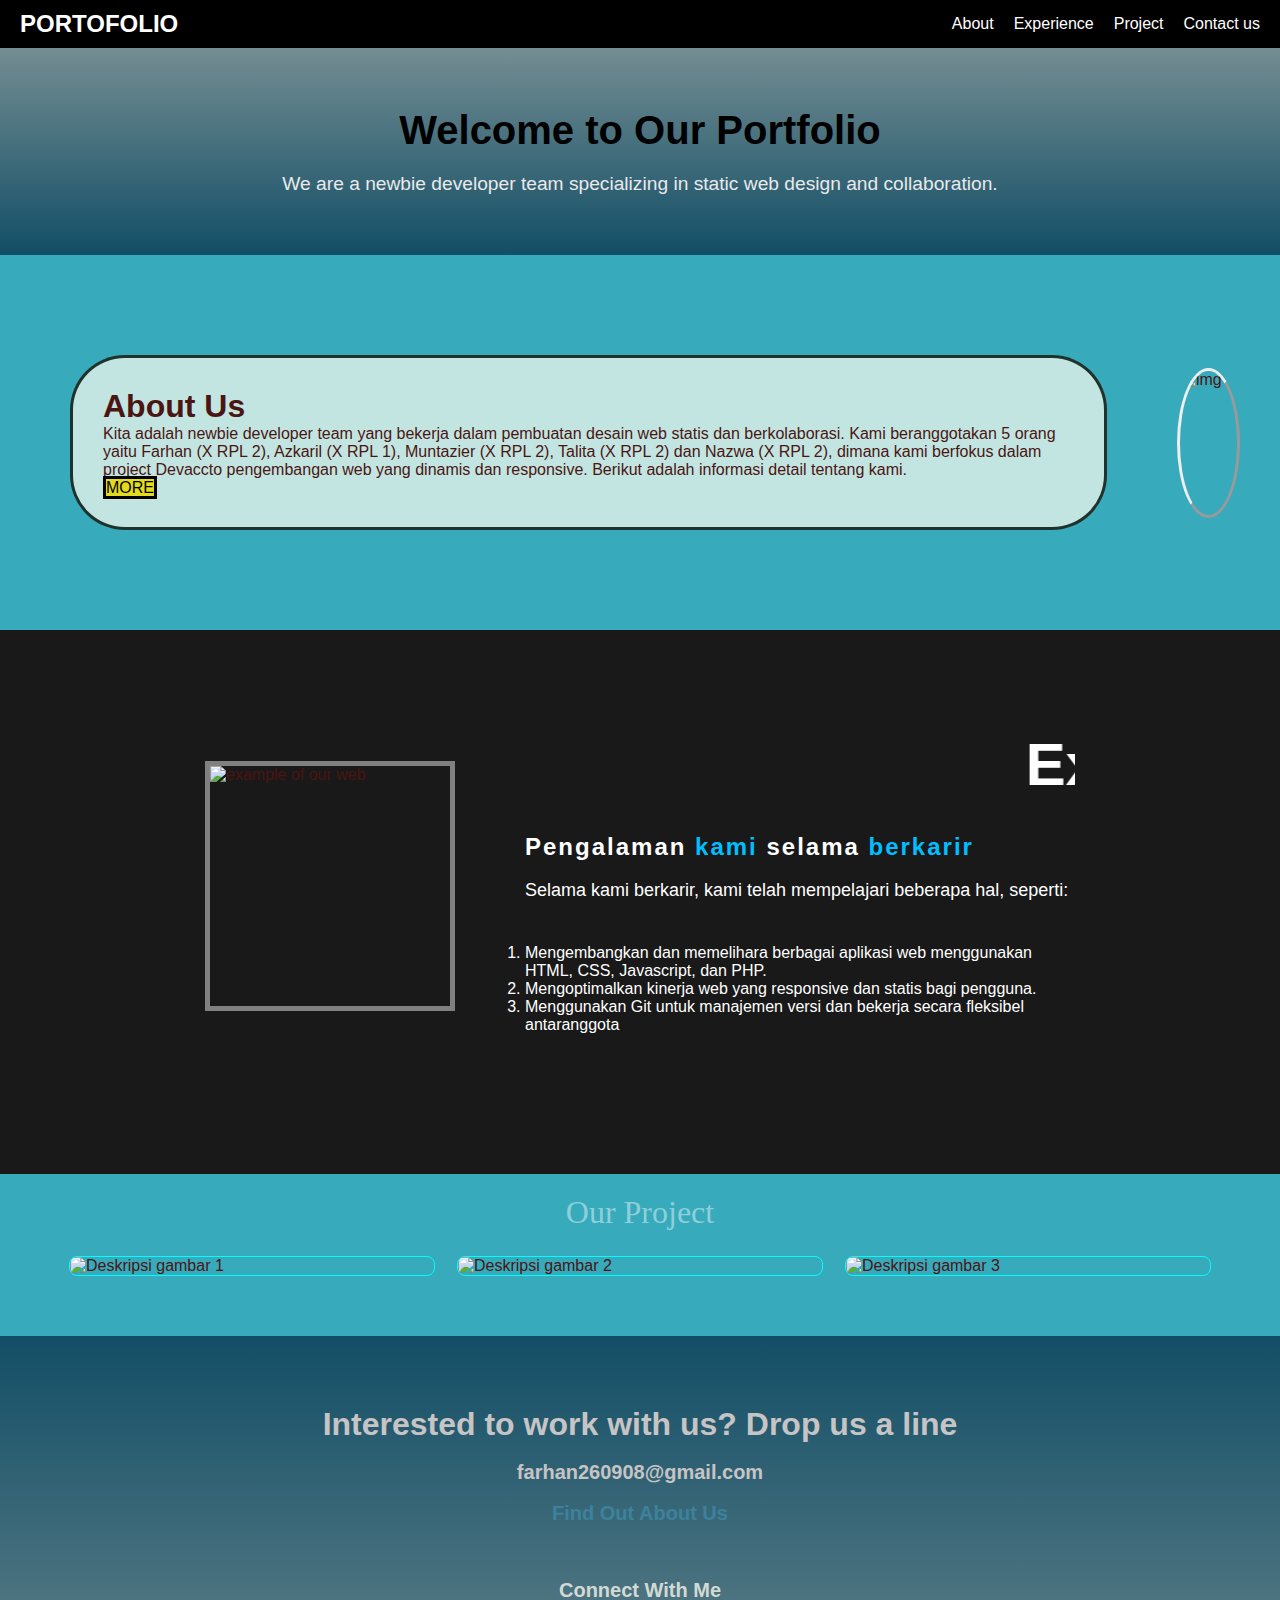
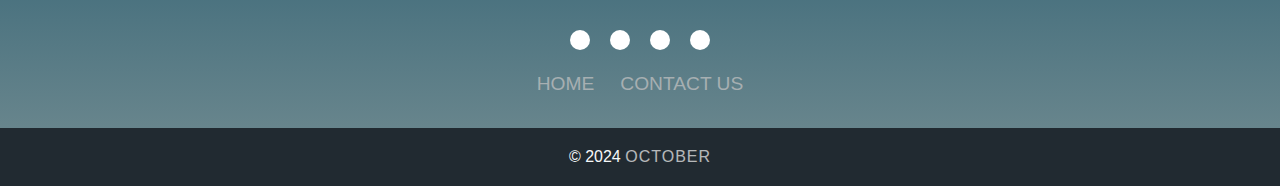
==== commit bee63905: "perombakan #3" ====
--- a/index.html
+++ b/index.html
@@ -93,7 +93,7 @@
                    <br>
                    <h2 class="email-footer"><a href="mailto:farhan260908@gmail.com"><span style="color: rgb(198, 196, 196);">farhan260908@gmail.com</span></a></h2>
                    <br>
-                   <span style="color: rgb(198, 196, 196);">Find My Profile <a href="">Here</a></span>
+                   <h2><span class="my-profile" style="color: rgb(198, 196, 196);"><a href="https://github.com/Arf-012">Find Out About Us</a></span></h2>
                    <br><br><br>
                    <h2>Connect With Me</h2>
                    </center>
--- a/footer.css
+++ b/footer.css
@@ -11,6 +11,11 @@
 
 .email-footer a {
     text-decoration: none;
+}
+
+.my-profile a {
+    text-decoration: none;
+    color: #3c829d;
 }
 
 footer {
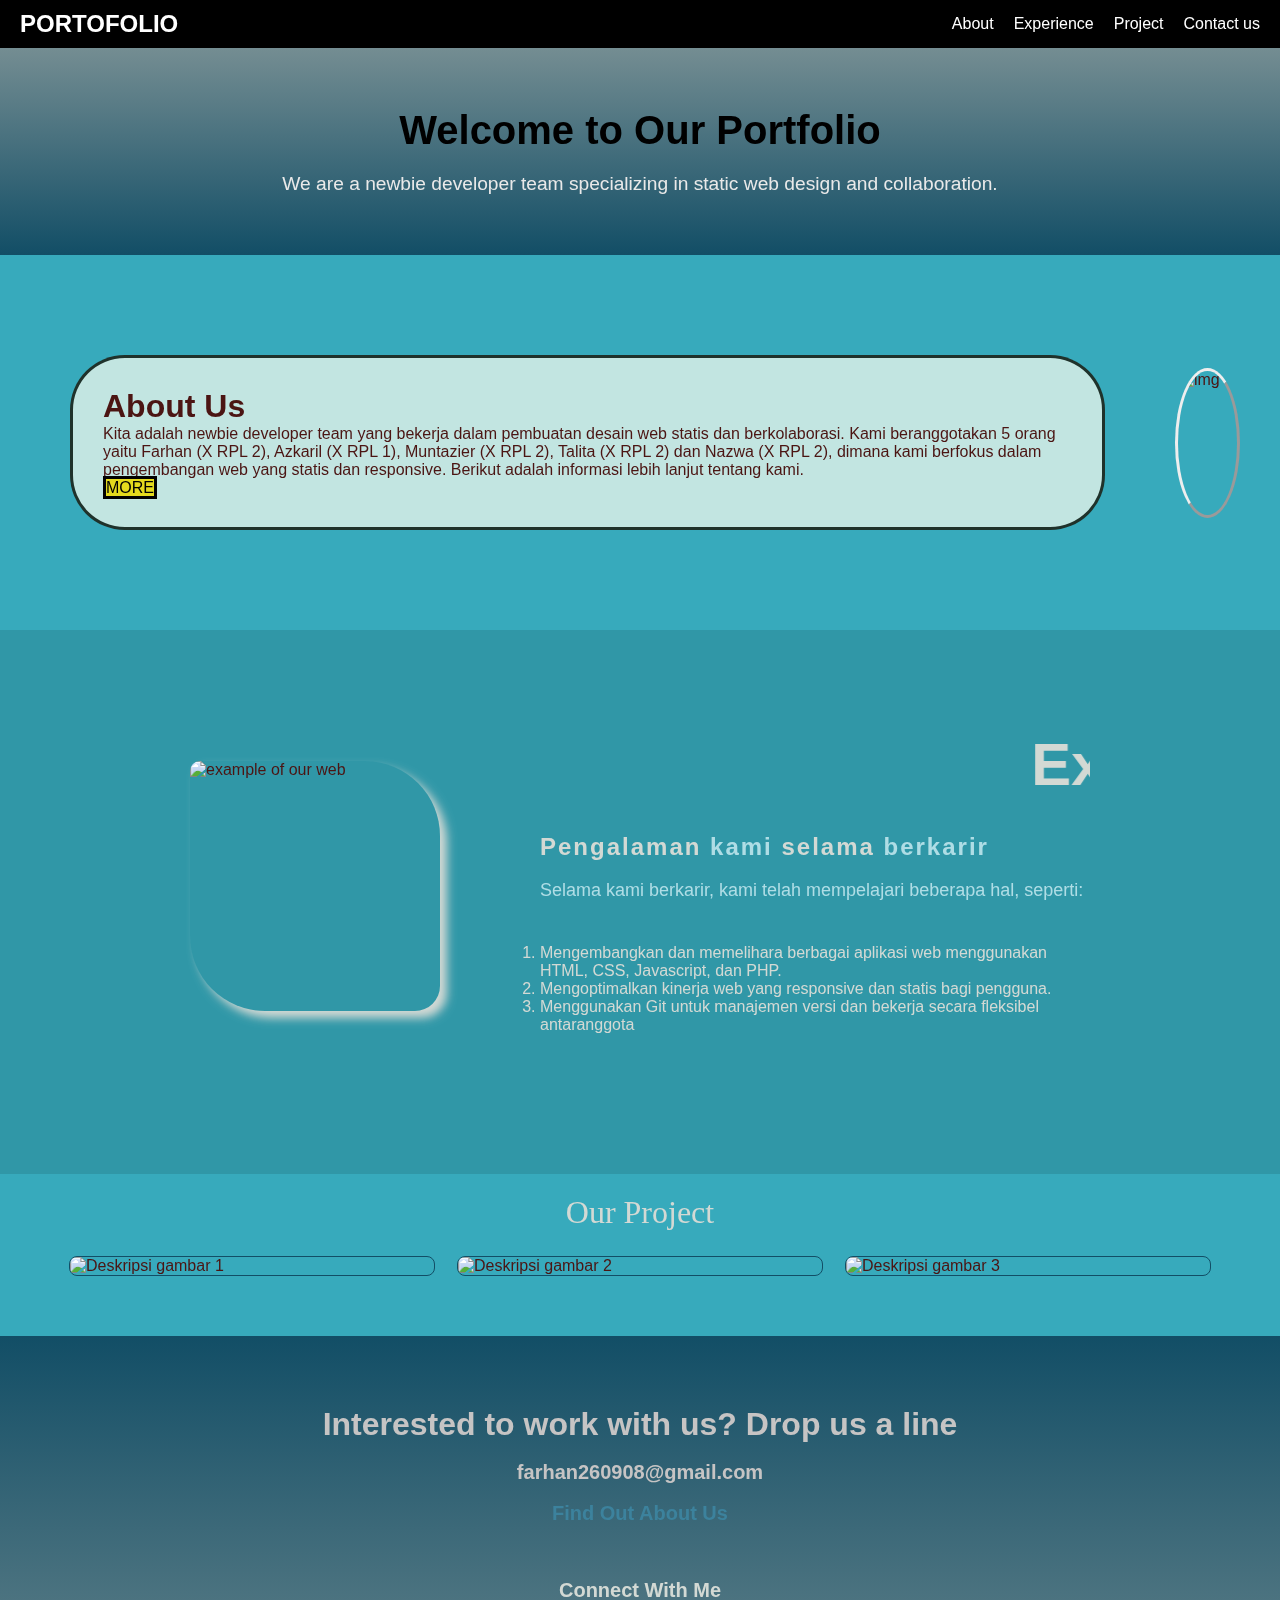
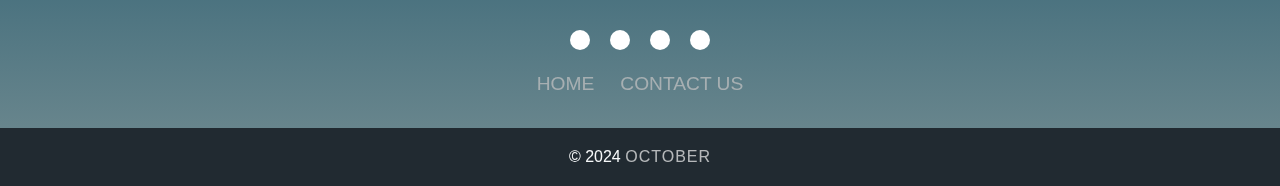
==== commit 963749bd: "perombakan #4" ====
--- a/index.html
+++ b/index.html
@@ -42,7 +42,7 @@
             <div class="border">
                 <div class="kotak">
                     <h1>About Us</h1>                               
-                    <p>Kita adalah newbie developer team yang bekerja dalam pembuatan desain web statis dan berkolaborasi. Kami beranggotakan 5 orang yaitu Farhan (X RPL 2), Azkaril (X RPL 1), Muntazier (X RPL 2), Talita (X RPL 2) dan Nazwa (X RPL 2), dimana kami berfokus dalam project Devaccto pengembangan web yang dinamis dan responsive. Berikut adalah informasi detail tentang kami.</p>
+                    <p>Kita adalah newbie developer team yang bekerja dalam pembuatan desain web statis dan berkolaborasi. Kami beranggotakan 5 orang yaitu Farhan (X RPL 2), Azkaril (X RPL 1), Muntazier (X RPL 2), Talita (X RPL 2) dan Nazwa (X RPL 2), dimana kami berfokus dalam pengembangan web yang statis dan responsive. Berikut adalah informasi lebih lanjut tentang kami.</p>
                         <a class="btn" a href="#experience-id">MORE</a></button>
                     </a>
                 </div>
--- a/Zahircss.css
+++ b/Zahircss.css
@@ -5,12 +5,21 @@
 .experience {
     width: 100%;
     padding: 50px 0;
-    background-color: #191919;
+    background-color: #124E66;
+    background: rgba(0, 0, 0, 0.111);
+    backdrop-filter: saturate(100%) blur(200px);
 }
 
 .example {
-    border: 5px solid gray;
     margin-bottom: 2rem;
+    box-shadow: 7px 7px 10px #D3D9D4;
+    border-radius: 10px 75px 25px;
+    transition: all 500ms;
+}
+
+.example:hover {
+    transform: scale(1.10);
+    box-shadow: 0px 0px 20px 0px #D3D9D4;
 }
 
 .headline {
@@ -34,13 +43,13 @@
     width: 250px;
     height: 250px;
     display: flex;
-    margin-right: 70px;
+    margin-right: 100px;
     align-items: flex-start;
 }
 
 .experience-text {
     max-width: 550px;
-    color: white;
+    color: #D3D9D4;
 }
 
 .experience-text h1 {
@@ -55,7 +64,7 @@
 }
 
 span {
-    color: #00BFFF;
+    color: #AFDDE5;
 }
 
 .experience-text p {
@@ -63,6 +72,7 @@
     line-height: 28px;
     margin-bottom: 40px;
     text-align: justify;
+    color: #AFDDE5;
 }
 
 /* Responsive Experience section */
@@ -74,6 +84,8 @@
     .experience img {
         width: 200px;
         height: 200px;
+        margin-right: auto;
+        margin-left: auto;
     }
 
     .experience-text h1 {
--- a/project.css
+++ b/project.css
@@ -8,7 +8,7 @@
     font-family: Times, serif;
     font-size: 3vw; /* Responsif berdasarkan lebar viewport */
     text-align: center;
-    color: rgba(255, 255, 255, 0.452);
+    color: #D3D9D4;
     margin: 20px 0; /* Menambahkan margin atas dan bawah */
 }
 
@@ -35,7 +35,7 @@
 
 .gallery img:hover {
     transform: scale(1.02);
-    box-shadow: 0px 0px 20px 0px rgb(154, 61, 175);
+    box-shadow: 0px 0px 20px 0px rgb(36, 35, 41);
     border-width: 2px;
 }
 
@@ -43,8 +43,8 @@
     width: 100%;
     height: auto;
     border-radius: 8px;
-    border: 1px solid cyan;
-    transition: all 300ms;
+    border: 1px solid #124E66;
+    transition: all 1.1ms;
 }
 
 /* Media queries untuk tampilan lebih besar */
@@ -54,7 +54,7 @@
     }
 
     .gallery {
-        flex: 1 1 200px; /* Mengatur ukuran dasar gallery */
+        flex: 1 1 200px;
     }
 }
 
@@ -62,4 +62,4 @@
     .judul {
         font-size: 2em; /* Ukuran font lebih besar untuk layar sangat besar */
     }
-}
+}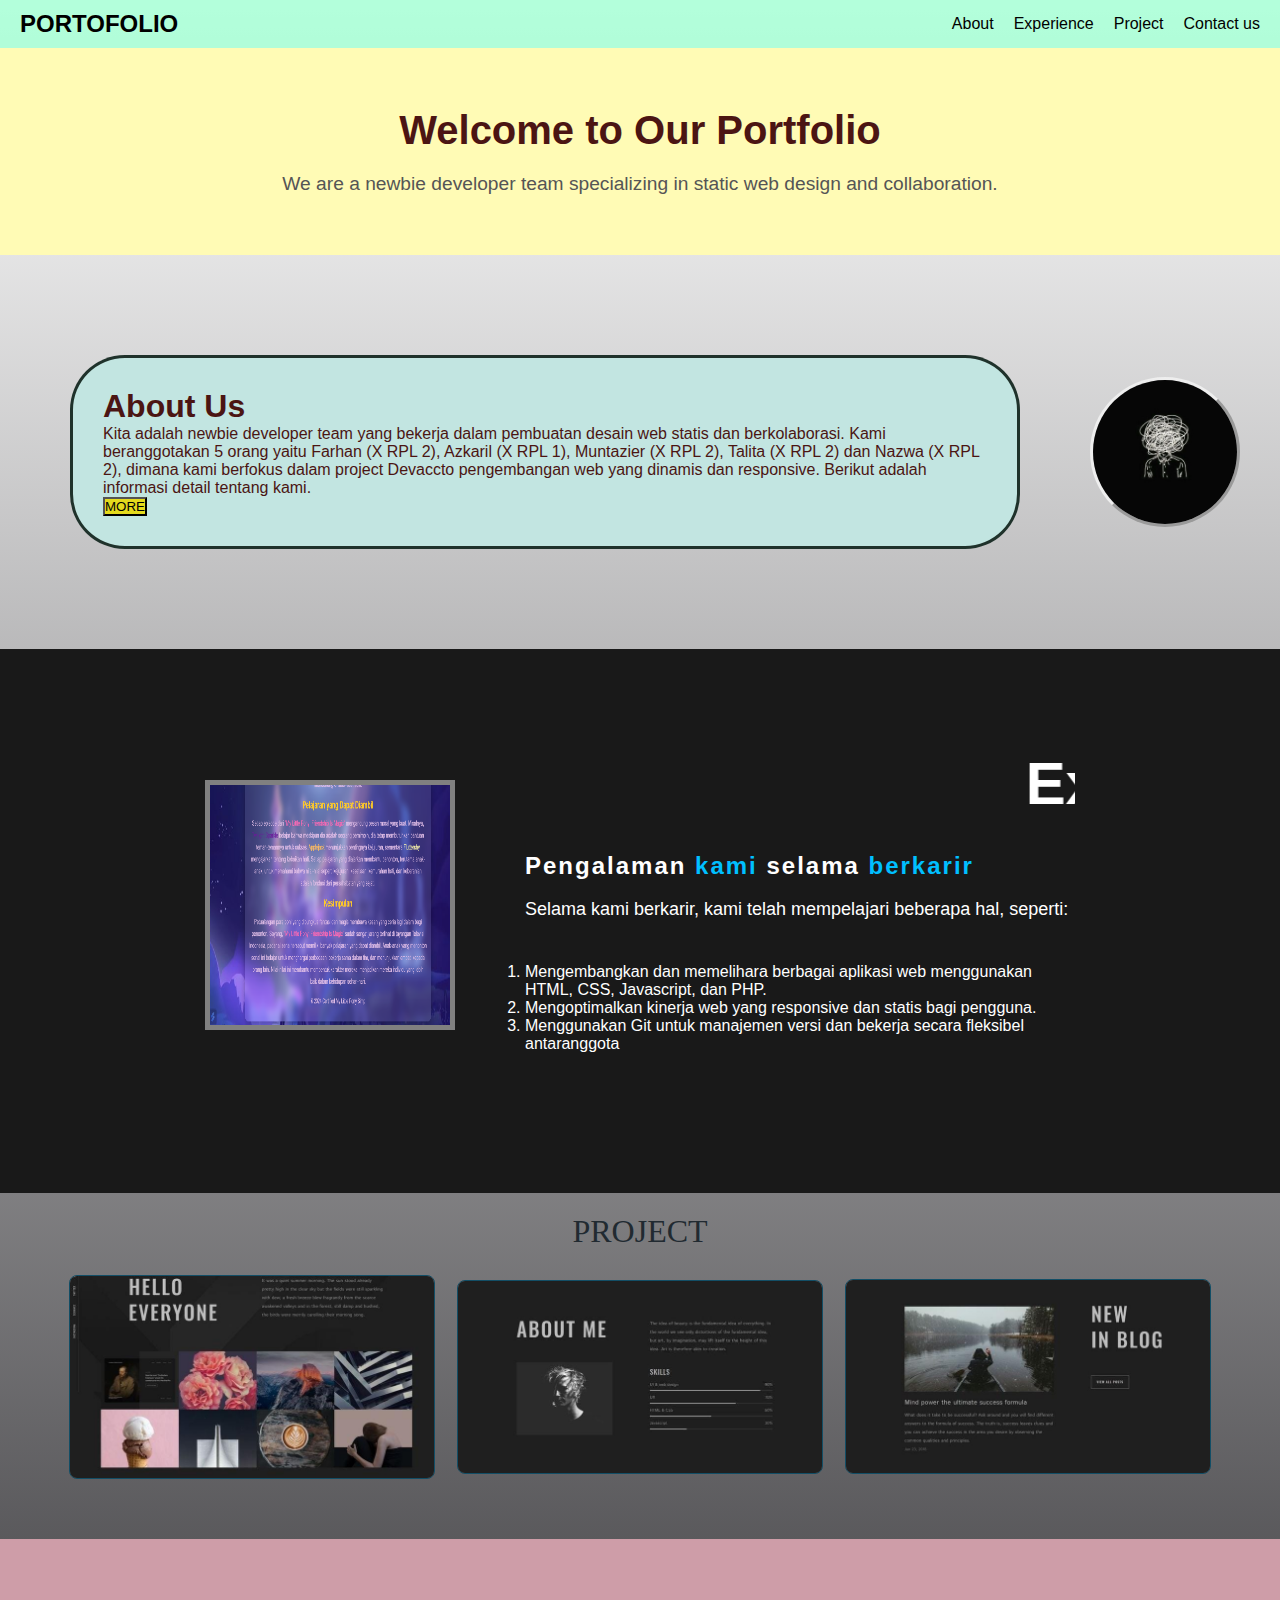
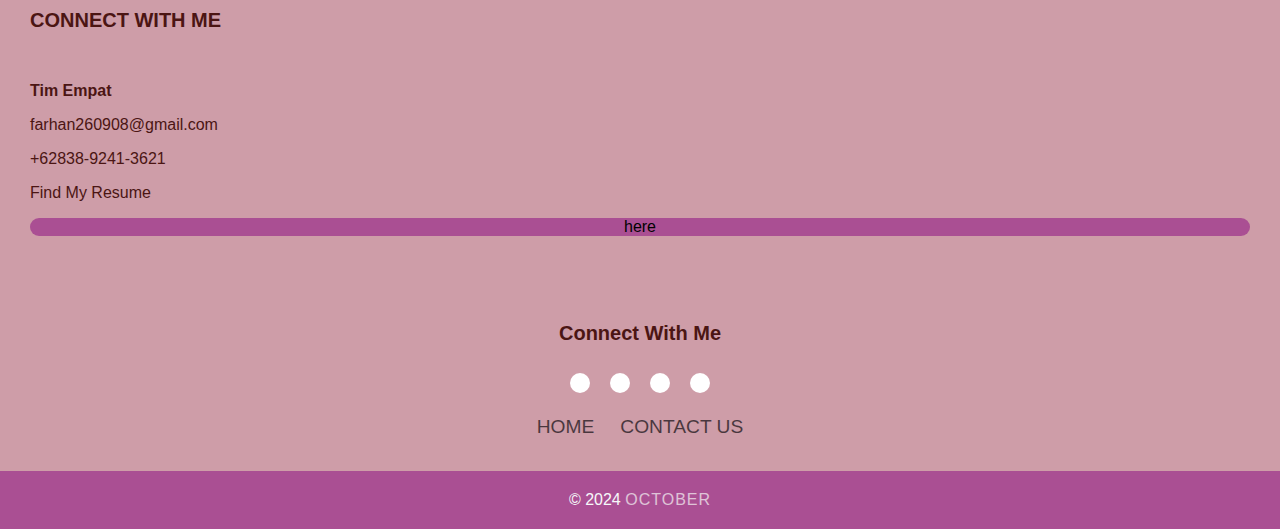
==== commit d47ec496: "perubahan image dan warna" ====
--- a/index.html
+++ b/index.html
@@ -38,12 +38,12 @@
 
     <section class="about" id="about-page">
         <div class="about-container">
-            <img src="photo/1-9.jpg" alt="img" class="about-pict">
+            <img src="1-9.jpg" alt="img" class="about-pict">
             <div class="border">
                 <div class="kotak">
                     <h1>About Us</h1>                               
-                    <p>Kita adalah newbie developer team yang bekerja dalam pembuatan desain web statis dan berkolaborasi. Kami beranggotakan 5 orang yaitu Farhan (X RPL 2), Azkaril (X RPL 1), Muntazier (X RPL 2), Talita (X RPL 2) dan Nazwa (X RPL 2), dimana kami berfokus dalam pengembangan web yang statis dan responsive. Berikut adalah informasi lebih lanjut tentang kami.</p>
-                        <a class="btn" a href="#experience-id">MORE</a></button>
+                    <p>Kita adalah newbie developer team yang bekerja dalam pembuatan desain web statis dan berkolaborasi. Kami beranggotakan 5 orang yaitu Farhan (X RPL 2), Azkaril (X RPL 1), Muntazier (X RPL 2), Talita (X RPL 2) dan Nazwa (X RPL 2), dimana kami berfokus dalam project Devaccto pengembangan web yang dinamis dan responsive. Berikut adalah informasi detail tentang kami.</p>
+                        <button class="btn"a href="#experience-id">MORE</button>
                     </a>
                 </div>
             </div>
@@ -52,7 +52,7 @@
     
     <section class="experience" id="experience-id">
         <div class="experience-main">
-            <img src="photo/WhatsApp Image 2024-10-11 at 6.11.06 PM.jpeg" alt="example of our web" class="example">
+            <img src="ImageFolder/experience.png" alt="example of our web" class="example">
             <div class="experience-text">
                 <h1><marquee>Experience</marquee></h1>
                 <h5 id="section-id">Pengalaman <span>kami</span> selama <span>berkarir</span></h5>
@@ -70,33 +70,32 @@
 
     <section class="talita" id="project-id">
     <div class="header">
-        <div class="judul">Our Project</div>
+        <div class="judul">PROJECT</div>
     </div>
     <div class="container">
         <div class="gallery">
-            <img src="photo/Screenshot (9).png" alt="Deskripsi gambar 1">
+            <img src="ImageFolder/intro3.jpeg"alt="Deskripsi gambar 1">
         </div>
         <div class="gallery">
-            <img src="photo/Screenshot (10).png" alt="Deskripsi gambar 2">
+            <img src="ImageFolder/about2.jpeg" alt="Deskripsi gambar 2">
         </div>
         <div class="gallery">
-            <img src="photo/Screenshot 2024-10-07 190201.png" alt="Deskripsi gambar 3">
+            <img src="ImageFolder/image.jpeg" alt="Deskripsi gambar 3">
         </div>
     </div>
     </section>
 
     <footer id="footer-id">
         <div class="footercontainer">
-            <div class="headerfoot">
-                   <center>
-                   <h1 style="color: rgb(198, 196, 196);">Interested to work with us? Drop us a line</h1>
-                   <br>
-                   <h2 class="email-footer"><a href="mailto:farhan260908@gmail.com"><span style="color: rgb(198, 196, 196);">farhan260908@gmail.com</span></a></h2>
-                   <br>
-                   <h2><span class="my-profile" style="color: rgb(198, 196, 196);"><a href="https://github.com/Arf-012">Find Out About Us</a></span></h2>
+            <div class="header-foot">
+                <h2>CONNECT WITH ME</h2>
+                <br>
+                   <b>Tim Empat</b>
+                   <p>farhan260908@gmail.com</p>
+                   <p>+62838-9241-3621</p>
+                   <p>Find My Resume<a href="">here</a></p>
                    <br><br><br>
-                   <h2>Connect With Me</h2>
-                   </center>
+                   <center><h2>Connect With Me</h2></center>
             </div>
        
             </br>
--- a/navbar.css
+++ b/navbar.css
@@ -13,12 +13,12 @@
     display: flex;
     justify-content: space-between;
     align-items: center;
-    background-color: #000;
+    background-color: #69ffb982;
     padding: 10px 20px;
 }
 
 .porto {
-    color: rgb(255, 255, 255);
+    color: rgb(0, 0, 0);
     font-size: 24px;
 }
 
@@ -32,9 +32,13 @@
 }
 
 .nav-links a {
-    color: rgb(255, 255, 255);
+    color: rgb(0, 0, 0);
     text-decoration: none;
     transition: color 0.3s ease;
+}
+
+.nav-links:hover {
+    color: #f8c81a;
 }
 
 /*burger garis*/
@@ -42,7 +46,6 @@
     display: none;
     flex-direction: column;
     cursor: pointer;
-    transition: all 20ms smooth;
 }
 
 .burger .line {
@@ -60,8 +63,8 @@
         position: absolute;
         top: 60px;
         left: 0;
-        color: #000000;
-        background-color: rgba(0, 0, 0, 0.5); /* Transparan */
+        color: #333;
+        background-color: rgba(255, 255, 255, 0.5); /* Transparan */
         width: 100%;
     }
 
--- a/intro.css
+++ b/intro.css
@@ -2,17 +2,16 @@
 .intro {
     text-align: center;
     padding: 50px 20px;
-    background-image: linear-gradient(to top, #124e66, #748d92);
+    background-color: #fffbb5;
     padding: 60px;
 }
 
 .intro h1 {
     font-size: 2.5rem;
     margin-bottom: 20px;
-    color: black;
 }
 
 .intro p {
     font-size: 1.2rem;
-    color: rgb(233, 233, 233);
+    color: #555;
 }
--- a/abouts.css
+++ b/abouts.css
@@ -4,7 +4,7 @@
 
 body {
     font-family: Arial, sans-serif;
-    background-color: #2da6b9f3;
+    background-image: linear-gradient(to bottom, #ffffff, #1b1a1e);;
     color: rgb(75, 21, 19);
 }
 
@@ -56,8 +56,7 @@
 }
 
 .btn {
-    text-decoration: wavy;
-    border-style: inherit;
+    text-decoration: solid;
     color: rgb(2, 2, 2);
     background-color: rgb(228, 218, 29);
     cursor: pointer;
@@ -65,6 +64,6 @@
 }
 
 .btn:hover {
-    color: #058da2f3;
-    background-color: rgb(156, 43, 20);
+    color: white;
+    background-color: rgb(208, 140, 88);
 }
--- a/Zahircss.css
+++ b/Zahircss.css
@@ -1,25 +1,12 @@
-* {
-    scroll-behavior: smooth;
-}
-
 .experience {
     width: 100%;
     padding: 50px 0;
-    background-color: #124E66;
-    background: rgba(0, 0, 0, 0.111);
-    backdrop-filter: saturate(100%) blur(200px);
+    background-color: #191919;
 }
 
 .example {
+    border: 5px solid gray;
     margin-bottom: 2rem;
-    box-shadow: 7px 7px 10px #D3D9D4;
-    border-radius: 10px 75px 25px;
-    transition: all 500ms;
-}
-
-.example:hover {
-    transform: scale(1.10);
-    box-shadow: 0px 0px 20px 0px #D3D9D4;
 }
 
 .headline {
@@ -43,13 +30,13 @@
     width: 250px;
     height: 250px;
     display: flex;
-    margin-right: 100px;
+    margin-right: 70px;
     align-items: flex-start;
 }
 
 .experience-text {
     max-width: 550px;
-    color: #D3D9D4;
+    color: white;
 }
 
 .experience-text h1 {
@@ -64,7 +51,7 @@
 }
 
 span {
-    color: #AFDDE5;
+    color: #00BFFF;
 }
 
 .experience-text p {
@@ -72,7 +59,6 @@
     line-height: 28px;
     margin-bottom: 40px;
     text-align: justify;
-    color: #AFDDE5;
 }
 
 /* Responsive Experience section */
@@ -84,8 +70,6 @@
     .experience img {
         width: 200px;
         height: 200px;
-        margin-right: auto;
-        margin-left: auto;
     }
 
     .experience-text h1 {
--- a/project.css
+++ b/project.css
@@ -8,7 +8,7 @@
     font-family: Times, serif;
     font-size: 3vw; /* Responsif berdasarkan lebar viewport */
     text-align: center;
-    color: #D3D9D4;
+    color: #212A31;
     margin: 20px 0; /* Menambahkan margin atas dan bawah */
 }
 
@@ -31,6 +31,7 @@
     flex: 1 1 250px; /* Membuat gallery responsif */
     box-sizing: border-box;
     border-radius: 12px;
+
 }
 
 .gallery img:hover {
@@ -54,7 +55,7 @@
     }
 
     .gallery {
-        flex: 1 1 200px;
+        flex: 1 1 200px;                                                                   Mengatur ukuran dasar gallery
     }
 }
 
@@ -62,4 +63,4 @@
     .judul {
         font-size: 2em; /* Ukuran font lebih besar untuk layar sangat besar */
     }
-}+}
--- a/footer.css
+++ b/footer.css
@@ -9,17 +9,8 @@
     display: flex;
 }
 
-.email-footer a {
-    text-decoration: none;
-}
-
-.my-profile a {
-    text-decoration: none;
-    color: #3c829d;
-}
-
 footer {
-    background-image: linear-gradient(to bottom, #124e66, #748d92);
+    background-color: #ce9da8;
 }
 
 .header-foot {
@@ -36,7 +27,6 @@
 h2{
     font-family: arial;
     font-size: 20px;
-    color: #d3d9d4;
 }
 .sosial-links{
     display: flex;
@@ -56,11 +46,11 @@
 }
 
 .sosial-links a:hover{
-    background-color: #212a31;
+    background-color: #ce9da8;
     transition: 0.5s;
 }
 .sosial-links a:hover i{
-    color: rgb(14, 2, 15);
+    color: rgb(43, 3, 47);
 }
 
 .footernav ul{
@@ -68,7 +58,7 @@
     justify-content: center;
 }
 .footernav ul a{
-    color: rgb(198, 196, 196);
+    color: #120d12;
     margin: 13px;
     text-decoration: none;
     font-size: 1.2em;
@@ -79,7 +69,7 @@
     opacity: 1rem;
 }
 .footerbottom{
-    background-color: #212a31;
+    background-color: #8a0b8288;
     padding: 20px;
     text-align: center;
 }
@@ -92,4 +82,18 @@
     text-transform: uppercase;
     letter-spacing: 1px;
     font-weight: 400;
+}
+
+.header-foot a {
+    text-decoration: solid;
+    color: rgb(2, 2, 2);
+    background-color: #8a0b8288;
+    cursor: pointer;
+    transition: background-color 0.3s;
+    display: flex;
+    flex-direction: column;
+    margin-top: 1rem;
+    align-items: center;
+    border-radius: 55px;
+    border: #120d12;
 }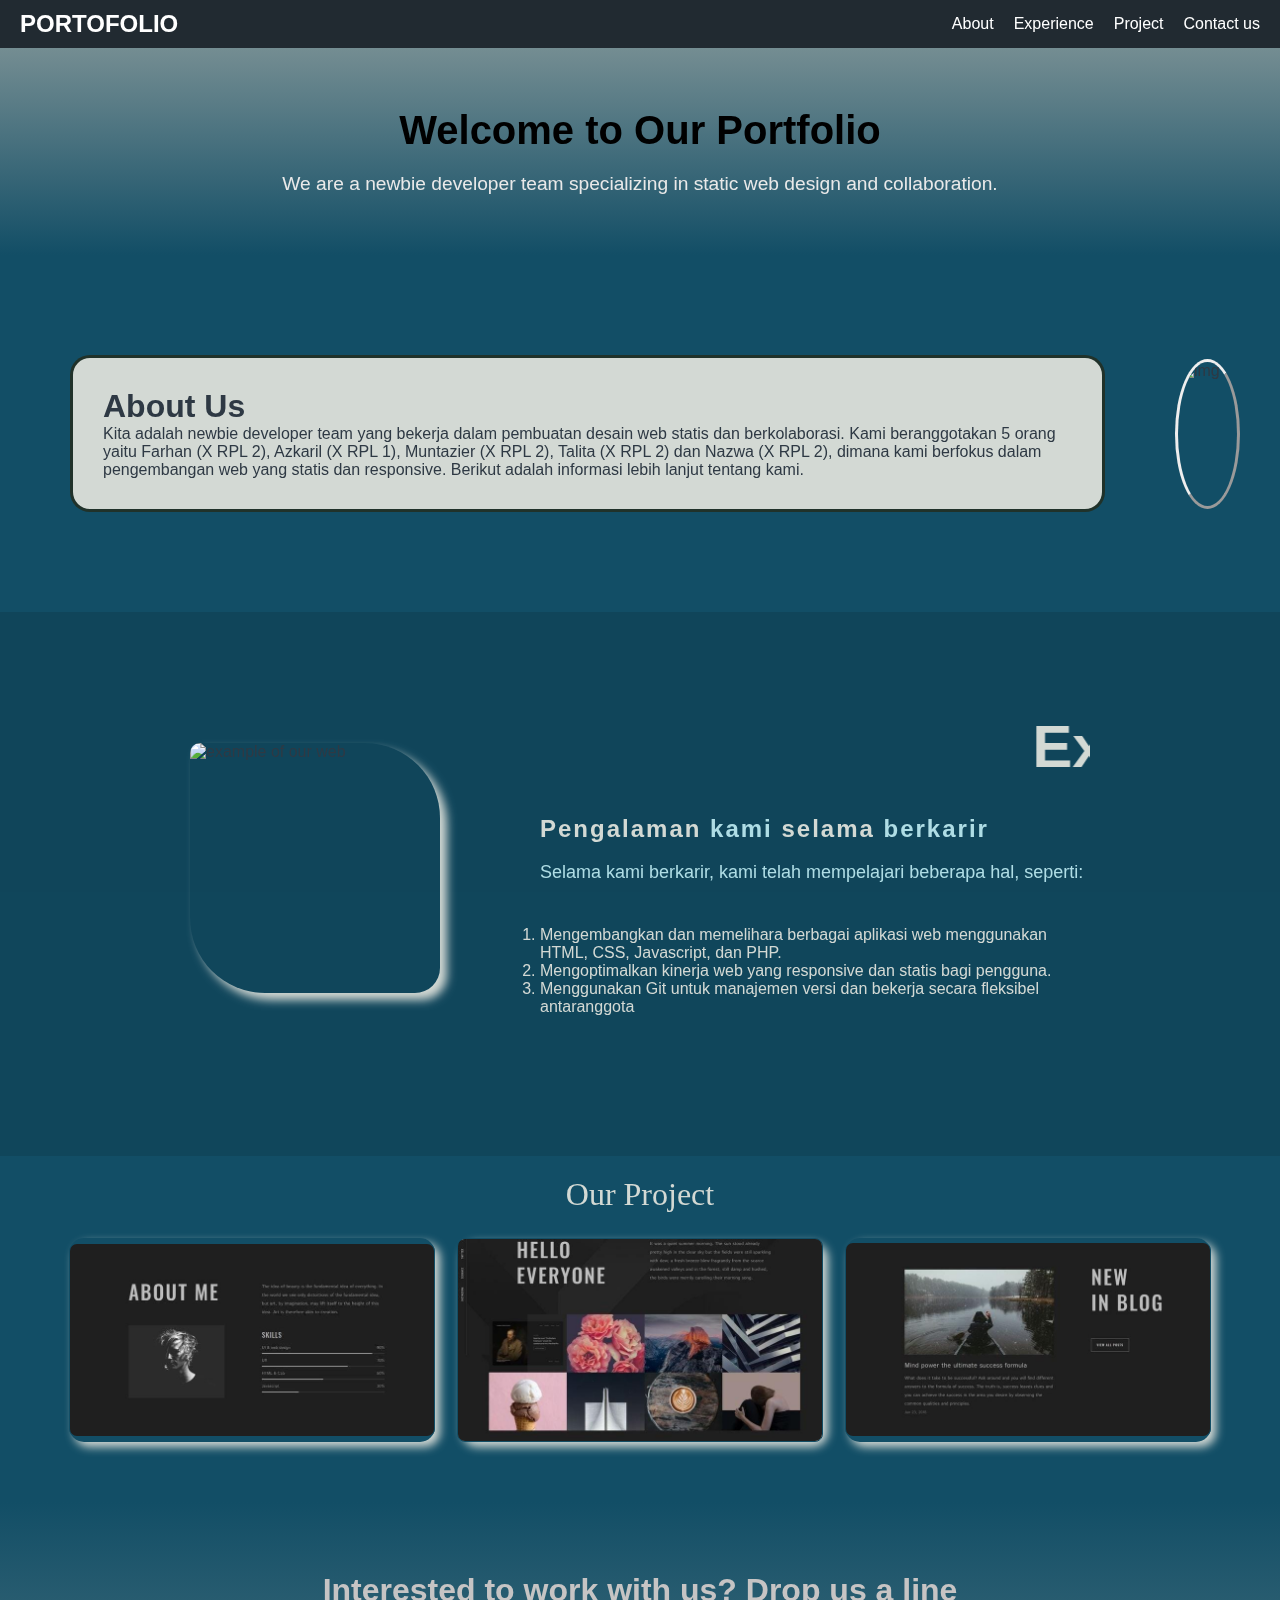
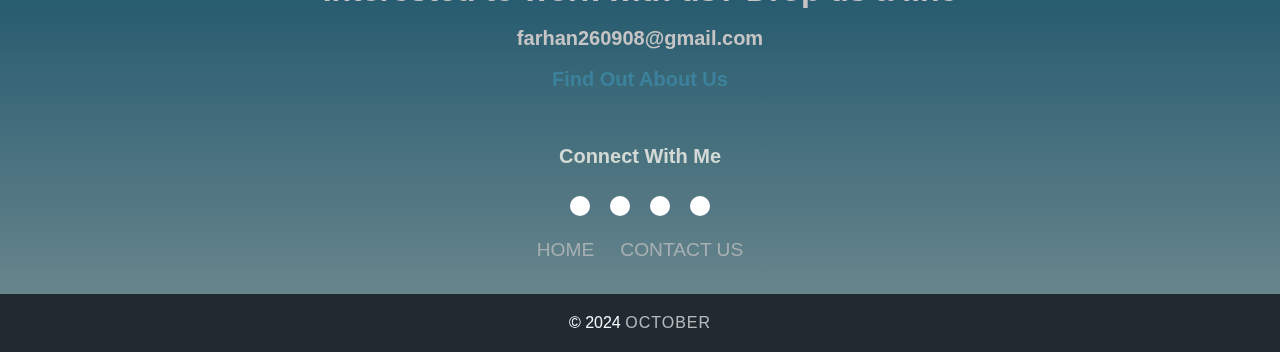
==== commit 3e0f9f69: "Merge pull request #11 from Arf-012/master" ====
--- a/index.html
+++ b/index.html
@@ -38,13 +38,11 @@
 
     <section class="about" id="about-page">
         <div class="about-container">
-            <img src="1-9.jpg" alt="img" class="about-pict">
+            <img src="photo/1-9.jpg" alt="img" class="about-pict">
             <div class="border">
                 <div class="kotak">
                     <h1>About Us</h1>                               
-                    <p>Kita adalah newbie developer team yang bekerja dalam pembuatan desain web statis dan berkolaborasi. Kami beranggotakan 5 orang yaitu Farhan (X RPL 2), Azkaril (X RPL 1), Muntazier (X RPL 2), Talita (X RPL 2) dan Nazwa (X RPL 2), dimana kami berfokus dalam project Devaccto pengembangan web yang dinamis dan responsive. Berikut adalah informasi detail tentang kami.</p>
-                        <button class="btn"a href="#experience-id">MORE</button>
-                    </a>
+                    <p>Kita adalah newbie developer team yang bekerja dalam pembuatan desain web statis dan berkolaborasi. Kami beranggotakan 5 orang yaitu Farhan (X RPL 2), Azkaril (X RPL 1), Muntazier (X RPL 2), Talita (X RPL 2) dan Nazwa (X RPL 2), dimana kami berfokus dalam pengembangan web yang statis dan responsive. Berikut adalah informasi lebih lanjut tentang kami.</p>
                 </div>
             </div>
         </div>
@@ -52,7 +50,7 @@
     
     <section class="experience" id="experience-id">
         <div class="experience-main">
-            <img src="ImageFolder/experience.png" alt="example of our web" class="example">
+            <img src="photo/WhatsApp Image 2024-10-11 at 6.11.06 PM.jpeg" alt="example of our web" class="example">
             <div class="experience-text">
                 <h1><marquee>Experience</marquee></h1>
                 <h5 id="section-id">Pengalaman <span>kami</span> selama <span>berkarir</span></h5>
@@ -70,32 +68,33 @@
 
     <section class="talita" id="project-id">
     <div class="header">
-        <div class="judul">PROJECT</div>
+        <div class="judul">Our Project</div>
     </div>
     <div class="container">
         <div class="gallery">
-            <img src="ImageFolder/intro3.jpeg"alt="Deskripsi gambar 1">
+            <img src="photo/WhatsApp Image 2024-10-14 at 7.03.37 PM.jpeg" alt="Deskripsi gambar 1">
         </div>
         <div class="gallery">
-            <img src="ImageFolder/about2.jpeg" alt="Deskripsi gambar 2">
+            <img src="photo/intro3.jpeg" alt="Deskripsi gambar 2">
         </div>
         <div class="gallery">
-            <img src="ImageFolder/image.jpeg" alt="Deskripsi gambar 3">
+            <img src="photo/image.jpeg" alt="Deskripsi gambar 3">
         </div>
     </div>
     </section>
 
     <footer id="footer-id">
         <div class="footercontainer">
-            <div class="header-foot">
-                <h2>CONNECT WITH ME</h2>
-                <br>
-                   <b>Tim Empat</b>
-                   <p>farhan260908@gmail.com</p>
-                   <p>+62838-9241-3621</p>
-                   <p>Find My Resume<a href="">here</a></p>
+            <div class="headerfoot">
+                   <center>
+                   <h1 style="color: rgb(198, 196, 196);">Interested to work with us? Drop us a line</h1>
+                   <br>
+                   <h2 class="email-footer"><a href="mailto:farhan260908@gmail.com"><span style="color: rgb(198, 196, 196);">farhan260908@gmail.com</span></a></h2>
+                   <br>
+                   <h2><span class="my-profile" style="color: rgb(198, 196, 196);"><a href="https://github.com/Arf-012">Find Out About Us</a></span></h2>
                    <br><br><br>
-                   <center><h2>Connect With Me</h2></center>
+                   <h2>Connect With Me</h2>
+                   </center>
             </div>
        
             </br>
--- a/navbar.css
+++ b/navbar.css
@@ -13,12 +13,12 @@
     display: flex;
     justify-content: space-between;
     align-items: center;
-    background-color: #69ffb982;
+    background-color: #212A31;
     padding: 10px 20px;
 }
 
 .porto {
-    color: rgb(0, 0, 0);
+    color: rgb(255, 255, 255);
     font-size: 24px;
 }
 
@@ -32,20 +32,18 @@
 }
 
 .nav-links a {
-    color: rgb(0, 0, 0);
+    color: rgb(255, 255, 255);
     text-decoration: none;
     transition: color 0.3s ease;
 }
 
-.nav-links:hover {
-    color: #f8c81a;
-}
+/* burger garis */
 
-/*burger garis*/
 .burger {
     display: none;
     flex-direction: column;
     cursor: pointer;
+    transition: all 20ms smooth;
 }
 
 .burger .line {
@@ -63,8 +61,8 @@
         position: absolute;
         top: 60px;
         left: 0;
-        color: #333;
-        background-color: rgba(255, 255, 255, 0.5); /* Transparan */
+        color: #000000;
+        background-color: rgba(0, 0, 0, 0.5); /* Transparan */
         width: 100%;
     }
 
@@ -75,4 +73,4 @@
     .burger {
         display: flex;
     }
-}
+}--- a/intro.css
+++ b/intro.css
@@ -2,16 +2,17 @@
 .intro {
     text-align: center;
     padding: 50px 20px;
-    background-color: #fffbb5;
+    background-image: linear-gradient(to top, #124e66, #748d92);
     padding: 60px;
 }
 
 .intro h1 {
     font-size: 2.5rem;
     margin-bottom: 20px;
+    color: black;
 }
 
 .intro p {
     font-size: 1.2rem;
-    color: #555;
-}
+    color: rgb(233, 233, 233);
+}--- a/abouts.css
+++ b/abouts.css
@@ -4,8 +4,8 @@
 
 body {
     font-family: Arial, sans-serif;
-    background-image: linear-gradient(to bottom, #ffffff, #1b1a1e);;
-    color: rgb(75, 21, 19);
+    background-color: #124e66;
+    color: #2e3944;
 }
 
 /* about section styles */
@@ -16,8 +16,8 @@
 
 .kotak {
     border: 3px solid #172922f3;
-    background-color: rgb(194, 229, 225);
-    border-radius: 55px; /* Membuat border melengkung */
+    background-color: #d3d9d4;
+    border-radius: 20px; /* Membuat border melengkung */
     padding: 30px;
     margin: 50px 50px;
 }
@@ -53,17 +53,4 @@
     .about-container {
         flex-direction: column; /* agar gambar dari kanan pindah keatas saat layar di perkecil */
     }
-}
-
-.btn {
-    text-decoration: solid;
-    color: rgb(2, 2, 2);
-    background-color: rgb(228, 218, 29);
-    cursor: pointer;
-    transition: background-color 0.3s;
-}
-
-.btn:hover {
-    color: white;
-    background-color: rgb(208, 140, 88);
-}
+}--- a/Zahircss.css
+++ b/Zahircss.css
@@ -1,12 +1,25 @@
+* {
+    scroll-behavior: smooth;
+}
+
 .experience {
     width: 100%;
     padding: 50px 0;
-    background-color: #191919;
+    background-color: #124E66;
+    background: rgba(0, 0, 0, 0.111);
+    backdrop-filter: saturate(100%) blur(200px);
 }
 
 .example {
-    border: 5px solid gray;
     margin-bottom: 2rem;
+    box-shadow: 7px 7px 10px #D3D9D4;
+    border-radius: 10px 75px 25px;
+    transition: all 500ms;
+}
+
+.example:hover {
+    transform: scale(1.10);
+    box-shadow: 0px 0px 20px 0px #D3D9D4;
 }
 
 .headline {
@@ -30,13 +43,13 @@
     width: 250px;
     height: 250px;
     display: flex;
-    margin-right: 70px;
+    margin-right: 100px;
     align-items: flex-start;
 }
 
 .experience-text {
     max-width: 550px;
-    color: white;
+    color: #D3D9D4;
 }
 
 .experience-text h1 {
@@ -51,7 +64,7 @@
 }
 
 span {
-    color: #00BFFF;
+    color: #AFDDE5;
 }
 
 .experience-text p {
@@ -59,6 +72,7 @@
     line-height: 28px;
     margin-bottom: 40px;
     text-align: justify;
+    color: #AFDDE5;
 }
 
 /* Responsive Experience section */
@@ -70,6 +84,8 @@
     .experience img {
         width: 200px;
         height: 200px;
+        margin-right: auto;
+        margin-left: auto;
     }
 
     .experience-text h1 {
@@ -79,4 +95,4 @@
     .experience-text p {
         font-size: 16px;
     }
-}
+}--- a/project.css
+++ b/project.css
@@ -8,7 +8,7 @@
     font-family: Times, serif;
     font-size: 3vw; /* Responsif berdasarkan lebar viewport */
     text-align: center;
-    color: #212A31;
+    color: #D3D9D4;
     margin: 20px 0; /* Menambahkan margin atas dan bawah */
 }
 
@@ -30,13 +30,13 @@
     align-items: center;
     flex: 1 1 250px; /* Membuat gallery responsif */
     box-sizing: border-box;
-    border-radius: 12px;
-
+    border-radius: 15px;
+    box-shadow: 5px 5px 10px #D3D9D4;
 }
 
 .gallery img:hover {
-    transform: scale(1.02);
-    box-shadow: 0px 0px 20px 0px rgb(36, 35, 41);
+    transform: scale(1.10);
+    box-shadow: 0px 0px 20px 0px #D3D9D4;
     border-width: 2px;
 }
 
@@ -45,7 +45,7 @@
     height: auto;
     border-radius: 8px;
     border: 1px solid #124E66;
-    transition: all 1.1ms;
+    transition: all 500ms;
 }
 
 /* Media queries untuk tampilan lebih besar */
@@ -55,7 +55,7 @@
     }
 
     .gallery {
-        flex: 1 1 200px;                                                                   Mengatur ukuran dasar gallery
+        flex: 1 1 200px;
     }
 }
 
@@ -63,4 +63,4 @@
     .judul {
         font-size: 2em; /* Ukuran font lebih besar untuk layar sangat besar */
     }
-}
+}--- a/footer.css
+++ b/footer.css
@@ -9,8 +9,17 @@
     display: flex;
 }
 
+.email-footer a {
+    text-decoration: none;
+}
+
+.my-profile a {
+    text-decoration: none;
+    color: #3c829d;
+}
+
 footer {
-    background-color: #ce9da8;
+    background-image: linear-gradient(to bottom, #124e66, #748d92);
 }
 
 .header-foot {
@@ -27,6 +36,7 @@
 h2{
     font-family: arial;
     font-size: 20px;
+    color: #d3d9d4;
 }
 .sosial-links{
     display: flex;
@@ -46,11 +56,11 @@
 }
 
 .sosial-links a:hover{
-    background-color: #ce9da8;
+    background-color: #212a31;
     transition: 0.5s;
 }
 .sosial-links a:hover i{
-    color: rgb(43, 3, 47);
+    color: rgb(14, 2, 15);
 }
 
 .footernav ul{
@@ -58,7 +68,7 @@
     justify-content: center;
 }
 .footernav ul a{
-    color: #120d12;
+    color: rgb(198, 196, 196);
     margin: 13px;
     text-decoration: none;
     font-size: 1.2em;
@@ -69,7 +79,7 @@
     opacity: 1rem;
 }
 .footerbottom{
-    background-color: #8a0b8288;
+    background-color: #212a31;
     padding: 20px;
     text-align: center;
 }
@@ -82,18 +92,4 @@
     text-transform: uppercase;
     letter-spacing: 1px;
     font-weight: 400;
-}
-
-.header-foot a {
-    text-decoration: solid;
-    color: rgb(2, 2, 2);
-    background-color: #8a0b8288;
-    cursor: pointer;
-    transition: background-color 0.3s;
-    display: flex;
-    flex-direction: column;
-    margin-top: 1rem;
-    align-items: center;
-    border-radius: 55px;
-    border: #120d12;
 }